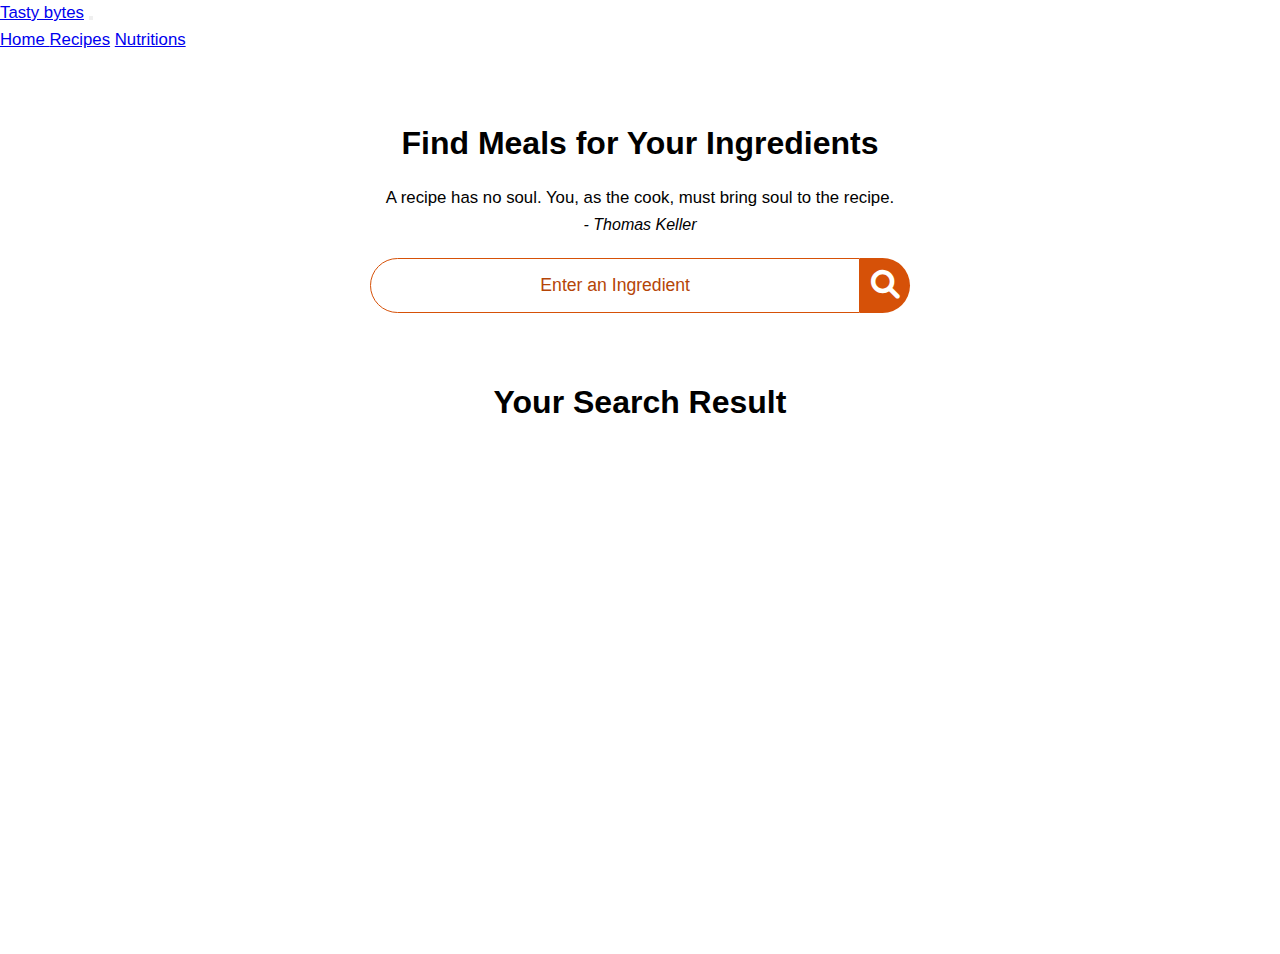
==== index.html @ 61e7933b "edit css and search bar on html" ====
<!DOCTYPE html>
<html lang="en">
  <head>
    <meta charset="UTF-8" />
    <meta http-equiv="X-UA-Compatible" content="IE=edge" />
    <meta name="viewport" content="width=device-width, initial-scale=1.0" />
    <link
      rel="stylesheet"
      href="https://cdn.jsdelivr.net/npm/bootstrap@4.6.2/dist/css/bootstrap.min.css"
      integrity="sha384-xOolHFLEh07PJGoPkLv1IbcEPTNtaed2xpHsD9ESMhqIYd0nLMwNLD69Npy4HI+N"
      crossorigin="anonymous"
    />
    <link rel="stylesheet" href="css/style.css" />
    <link rel="stylesheet" href="https://cdnjs.cloudflare.com/ajax/libs/font-awesome/6.0.0-beta2/css/all.min.css">
    <title>Document</title>
  </head>
  <body>
   
    <nav class="navbar navbar-expand-lg navbar-light bg-light navbar-inner">
      <a class="navbar-brand" href="#">Tasty bytes</a>
      <button
        class="navbar-toggler"
        type="button"
        data-toggle="collapse"
        data-target="#navbarNavAltMarkup"
        aria-controls="navbarNavAltMarkup"
        aria-expanded="false"
        aria-label="Toggle navigation"
      >
        <span class="navbar-toggler-icon"></span>
      </button>
      <div class="collapse navbar-collapse" id="navbarNavAltMarkup">
        <div class="navbar-nav">
          <a class="nav-link active" href="#"
            >Home <span class="sr-only">(current)</span></a
          >
          <a class="nav-link" href="#">Recipes</a>
          <a class="nav-link" href="#">Nutritions</a>
        </div>
      </div>
    </nav>
   

    <body>
      <div class="container">
          <div class="meal-wrapper">
              <div class="meal-search">
                  <h2 class="title">Find Meals for Your Ingredients</h2>
                  <blockquote>A recipe has no soul. You, as the cook, must bring soul to the recipe. <br>
                      <cite>- Thomas Keller </cite>
                  </blockquote>
                  <div class="meal-search-box">
                      <input type="text" class="search-control" placeholder="Enter an Ingredient" id="search-input">
                      <button type="submit" class="search-btn btn" id="search-btn">
                          <i class="fas fa-search"></i>
                      </button>
                  </div>
              </div>
  
              
              <div class="meal-result">
                  <h2 class="title">Your Search Result</h2>
                  <div id="meal">
                      <!-- meal Item -->
                      <!-- <div class="meal-item">
                          <div class="meal-image">
                              <img src="food.jpg" alt="food">
                          </div>
                          <div class="meal-name">
                              <h3>Potato chips</h3>
                              <a href="#" class="recipe-btn">Get Recipe</a>
                          </div>
                      </div> -->
                      <!-- end of meal item -->
                  </div>
              </div>
  
  
  
              <div class="meal-details">
                  <!-- recipe close btn -->
                  <button type="button" class="btn recipe-close-btn" id="recipe-close-btn">
                    <i class="fas fa-times"></i>
                  </button>
                  <!-- meal content -->
                  <div id="meal-details-content">
                      <!-- <h2 class="recipe-title">Meals Name Here</h2>
                      <p class="recipe-category">Category Name</p>
                      <div class="recipe-instruct">
                          <h3>Instructions:</h3>
                          <p>Lorem ipsum dolor, sit amet consectetur adipisicing elit. Recusandae consequuntur asperiores quo dolore reprehenderit omnis explicabo, dolor earum suscipit, aliquid molestias amet et modi animi dolorum! Inventore tempora ullam vel.</p>
                      </div>
                      <div class="recipe-meal-img">
                          <img src="food.jpg" alt="">
                      </div>
                      <div class="recipe-link">
                          <a href="#" target="_blank">Watch Video</a>
                      </div>
                  </div> --> -->
              </div>
  
  
          </div>
      </div>
  </body>

    <!-- <main>
      <form>
        <input type="text" />
        <button type="submit">Submit</button>
      </form>
      <div class="container">
        <div class="row output"></div>
      </div>
    </main> -->
    <footer>
      
    </footer>
    <script
      src="https://cdn.jsdelivr.net/npm/jquery@3.5.1/dist/jquery.slim.min.js"
      integrity="sha384-DfXdz2htPH0lsSSs5nCTpuj/zy4C+OGpamoFVy38MVBnE+IbbVYUew+OrCXaRkfj"
      crossorigin="anonymous"
    ></script>
    <script
      src="https://cdn.jsdelivr.net/npm/popper.js@1.16.1/dist/umd/popper.min.js"
      integrity="sha384-9/reFTGAW83EW2RDu2S0VKaIzap3H66lZH81PoYlFhbGU+6BZp6G7niu735Sk7lN"
      crossorigin="anonymous"
    ></script>
    <script
      src="https://cdn.jsdelivr.net/npm/bootstrap@4.6.2/dist/js/bootstrap.min.js"
      integrity="sha384-+sLIOodYLS7CIrQpBjl+C7nPvqq+FbNUBDunl/OZv93DB7Ln/533i8e/mZXLi/P+"
      crossorigin="anonymous"
    ></script>
    <script
      src="https://code.jquery.com/jquery-3.6.3.min.js"
      integrity="sha256-pvPw+upLPUjgMXY0G+8O0xUf+/Im1MZjXxxgOcBQBXU="
      crossorigin="anonymous"
    ></script>
    <script src="js/search.js"></script>
    <script src="js/script.js"></script>
  </body>
</html>
---- css/style.css ----
:root {
    --navbarColor: #fff;
    --navbarFontColor:  #d65108;
}

.navbar-inner{
    background-image:url("TastyBytes.png") !important;
    background-repeat: no-repeat !important;
}

* {
    margin: 0;
    padding: 0;
    box-sizing: border-box;
}

@import url('https://fonts.googleapis.com/css2?family=Poppins:ital,wght@0,300;0,400;0,500;1,100;1,200;1,400;1,500&display=swap');

*{
    padding: 0;
    margin: 0;
    box-sizing: border-box;
}

:root{
    --lenny-lawny: #d65108;
    --tenne-tawny-dark: #b54507;
}

body{
    font-weight: 300;
    font-size: 1.05rem;
    line-height: 1.6;
    font-family: 'Poppins', sans-serif;
}

.btn{
    font-family: inherit;
    cursor: pointer;
    outline: 0;
    font-size: 1.05rem;
}

.text{
   opacity: 0.8; 
}

.title{
    font-size: 2rem;
    margin-bottom: 1rem;
}

.container{
   min-height: 100vh; 
}

.meal-wrapper{
    max-width: 1280px;
    text-align: center;
    margin: 0 auto;
    padding: 2rem;
    background: #fff;
}

.meal-search{
    margin: 2rem 0;
}

.meal-search cite{
    font-size: 1rem;
}

.meal-search-box{
    margin: 1.2rem 0;
    display: flex;
    align-items: stretch;
}

.search-control,
.search-btn{
    width: 100%;
}

.search-control{
    padding: 0 1rem;
    font-size: 1.1rem;
    font-family: inherit;
    outline: 0;
    text-align: center;
    border: 1px solid var(--lenny-lawny);
    color: var(--lenny-lawny);
    border-bottom-left-radius: 2rem;
    border-top-left-radius: 2rem;
}

.search-control::placeholder{
    color: var(--tenne-tawny-dark);
}
.search-btn{
    width: 55px;
    height: 55px;
    font-size: 1.8rem;
    background: var(--lenny-lawny);
    color: #fff;
    border-top-right-radius: 2rem;
    border-bottom-right-radius: 2rem;
    border: none;
    transition: all 0.4s linear;
}



.meal-result{
    margin: 4rem;
}

#meal{
    margin: 2.4rem 0;
}

.meal-item{
    border-radius: 1rem;
    overflow: hidden;
    margin: 2rem 0;
    box-shadow: 0 4px 21px -12px rgba(0,0,0,0.79);
}

.meal-image img{
    width: 100%;
    display: block;
}

.meal-name{
    padding: 1.5rem 0.5rem;
}
.meal-name h3{
    font-size: 1.4rem;
}

.recipe-btn{
    text-decoration: none;
    background: var(--lenny-lawny);
    color: #fff;
    font-weight: 500;
    font-size: 1.2rem;
    padding: 0.75rem 0;
    display: block;
    width: 175px;
    margin: 1rem auto;
    border-radius: 2rem;
    transition: all 0.4s linear;
}

.search-btn:hover,
.recipe-btn:hover {
    background: var(--tenne-tawny-dark);
}


/* Meal Details */
.meal-details{
    position: fixed;
    top: 50%;
    left: 50%;
    transform: translate(-50%, -50%);
    color: #fff;
    background: var(--lenny-lawny);
    border-radius: 1rem;
    width: 90%;
    height: 90%;
    overflow-y: scroll;
    display: none;
    padding: 2em 0;
}

.meal-details::-webkit-scrollbar{
    width: 10px;
}

.meal-details::-webkit-scrollbar-thumb{
    background: #f0f0f0;
    border: 2em;
}

.showRecipe{
    display: block;
}

#meal-details-content{
    margin: 2em;
}
.meal-details-content p:not(.recipe-category){
    padding: 1rem 0;
}





.recipe-close-btn{
    position: absolute;
    right: 2rem;
    top: 2rem;
    width: 35px;
    height: 35px;
    border: none;
    font-size: 1.8rem;
    background: #fff;
    display: flex;
    align-items: center;
    justify-content: center;
    border-radius: 50%;
    /* text-align: center; */
}

.recipe-title{
    letter-spacing: 1px;
    padding-bottom: 1rem;
}

.recipe-category{
    background: #fff;
    font-weight: 600;
    color: var(--lenny-lawny);
    display: inline-block;
    padding: 0.25rem 0.5rem;
    border-radius: 0.3rem;
}

.recipe-instruct{
    padding: 1rem 0;
}
.recipe-meal-img img{
    width: 100px;
    height: 100px;
    border-radius: 50%;
    display: block;
    margin: 0 auto;
}

.recipe-link{
    margin: 1.4rem 0;
}

.recipe-link a{
    color: #fff;
    font-size: 1.2rem;
    font-weight: 700;
    transition: all 0.4s linear;
    text-decoration: none;
}

.recipe-link a:hover{
    opacity:50%
}

.notFound{
    grid-template-columns: 1fr!important;
    color: var(--lenny-lawny);
    font-weight: 600;
    font-size: 1.5rem;
    width: 100%;
}


/* media queries */
@media screen and (min-width: 600px){
    .meal-search-box{
        width:540px;
        margin-left: auto;
        margin-right: auto;
    }
}

@media screen and (min-width: 768px){
    #meal{
        display: grid;
        grid-template-columns: repeat(2, 1fr);
        gap: 2rem;
    }
    .meal-item{
        margin: 0;
    }
    .meal-details{
        width: 700px;
    }
}

@media screen and (min-width: 992px){
    #meal{
        display: grid;
        grid-template-columns: repeat(3, 1fr);
        gap: 2rem;
    }
    .meal-item{
        margin: 0;
    }
}
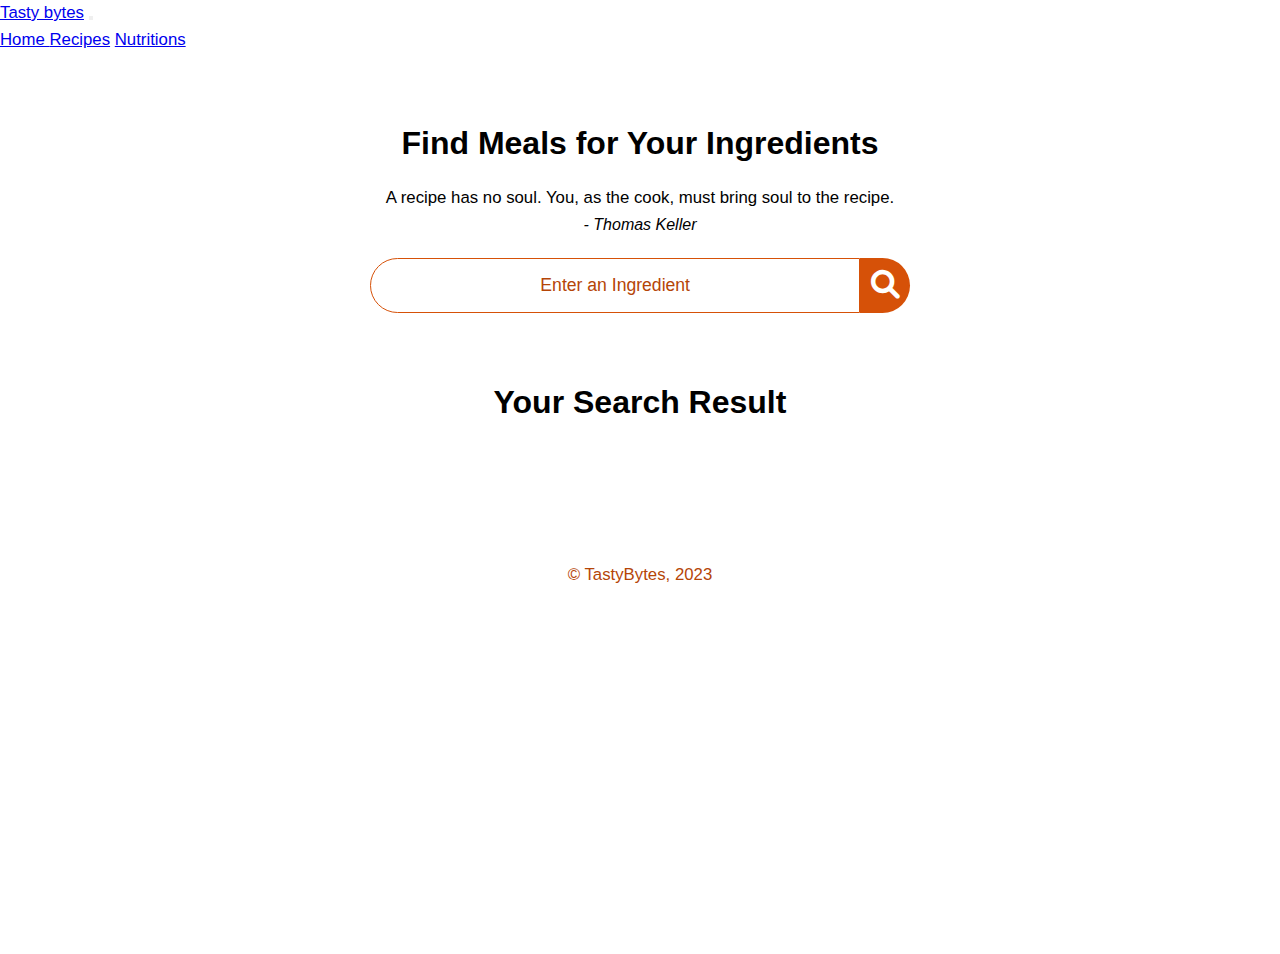
==== commit 32446059: "edit footer" ====
--- a/index.html
+++ b/index.html
@@ -114,7 +114,7 @@
       </div>
     </main> -->
     <footer>
-      
+      <p> &COPY; TastyBytes, 2023</p>
     </footer>
     <script
       src="https://cdn.jsdelivr.net/npm/jquery@3.5.1/dist/jquery.slim.min.js"
--- a/css/style.css
+++ b/css/style.css
@@ -3,10 +3,11 @@
     --navbarFontColor:  #d65108;
 }
 
-.navbar-inner{
-    background-image:url("TastyBytes.png") !important;
+/* .navbar-inner{
+    background-image:url(".TastyBytes.png") !important;
     background-repeat: no-repeat !important;
-}
+   
+} */
 
 * {
     margin: 0;
@@ -262,6 +263,12 @@
     width: 100%;
 }
 
+footer {
+    grid-area: area7;
+    text-align: center;
+    color: #b54507;
+}
+
 
 /* media queries */
 @media screen and (min-width: 600px){
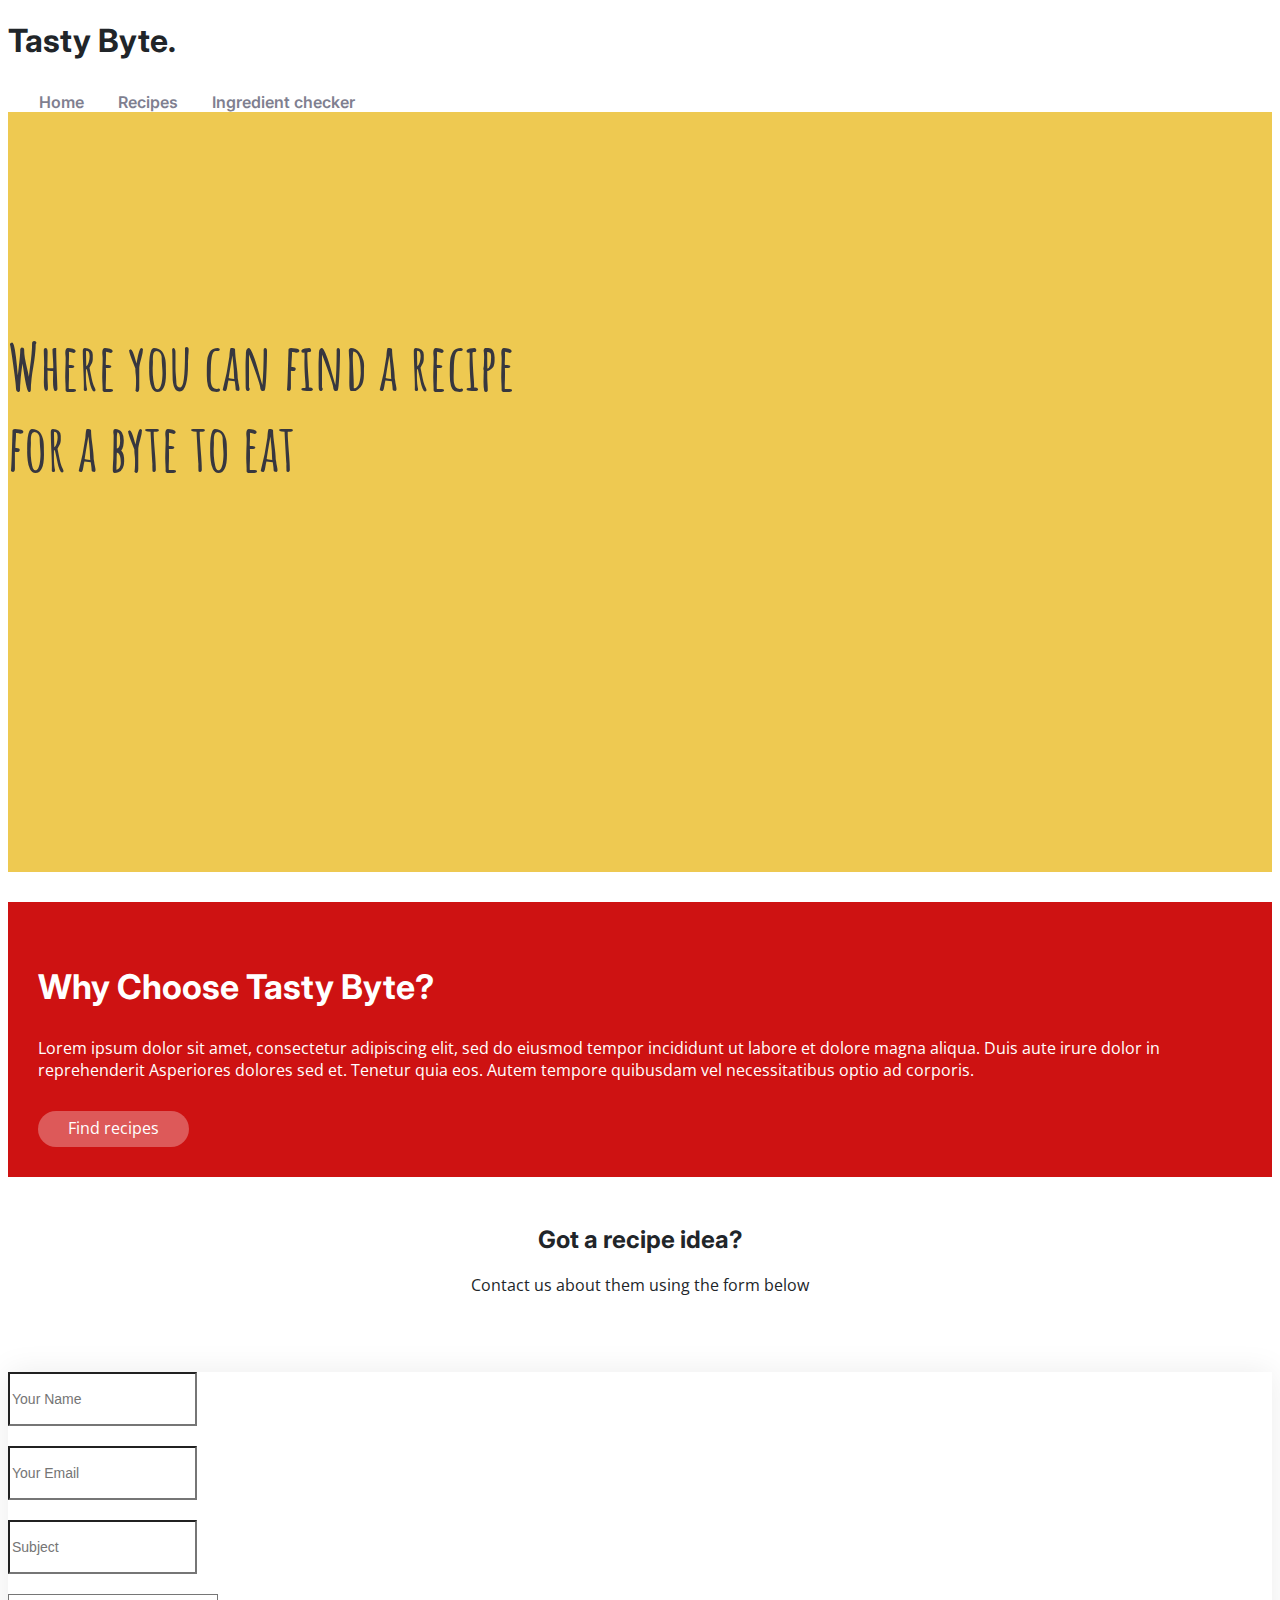
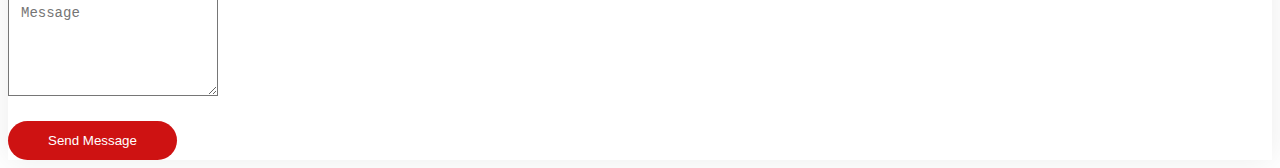
==== commit b0f8bc5d: "Add files via upload" ====
--- a/index.html
+++ b/index.html
@@ -1,142 +1,198 @@
-<!DOCTYPE html>
-<html lang="en">
-  <head>
-    <meta charset="UTF-8" />
-    <meta http-equiv="X-UA-Compatible" content="IE=edge" />
-    <meta name="viewport" content="width=device-width, initial-scale=1.0" />
-    <link
-      rel="stylesheet"
-      href="https://cdn.jsdelivr.net/npm/bootstrap@4.6.2/dist/css/bootstrap.min.css"
-      integrity="sha384-xOolHFLEh07PJGoPkLv1IbcEPTNtaed2xpHsD9ESMhqIYd0nLMwNLD69Npy4HI+N"
-      crossorigin="anonymous"
-    />
-    <link rel="stylesheet" href="css/style.css" />
-    <link rel="stylesheet" href="https://cdnjs.cloudflare.com/ajax/libs/font-awesome/6.0.0-beta2/css/all.min.css">
-    <title>Document</title>
-  </head>
-  <body>
-   
-    <nav class="navbar navbar-expand-lg navbar-light bg-light navbar-inner">
-      <a class="navbar-brand" href="#">Tasty bytes</a>
-      <button
-        class="navbar-toggler"
-        type="button"
-        data-toggle="collapse"
-        data-target="#navbarNavAltMarkup"
-        aria-controls="navbarNavAltMarkup"
-        aria-expanded="false"
-        aria-label="Toggle navigation"
-      >
-        <span class="navbar-toggler-icon"></span>
-      </button>
-      <div class="collapse navbar-collapse" id="navbarNavAltMarkup">
-        <div class="navbar-nav">
-          <a class="nav-link active" href="#"
-            >Home <span class="sr-only">(current)</span></a
-          >
-          <a class="nav-link" href="#">Recipes</a>
-          <a class="nav-link" href="#">Nutritions</a>
-        </div>
-      </div>
-    </nav>
-   
-
-    <body>
-      <div class="container">
-          <div class="meal-wrapper">
-              <div class="meal-search">
-                  <h2 class="title">Find Meals for Your Ingredients</h2>
-                  <blockquote>A recipe has no soul. You, as the cook, must bring soul to the recipe. <br>
-                      <cite>- Thomas Keller </cite>
-                  </blockquote>
-                  <div class="meal-search-box">
-                      <input type="text" class="search-control" placeholder="Enter an Ingredient" id="search-input">
-                      <button type="submit" class="search-btn btn" id="search-btn">
-                          <i class="fas fa-search"></i>
-                      </button>
-                  </div>
-              </div>
-  
-              
-              <div class="meal-result">
-                  <h2 class="title">Your Search Result</h2>
-                  <div id="meal">
-                      <!-- meal Item -->
-                      <!-- <div class="meal-item">
-                          <div class="meal-image">
-                              <img src="food.jpg" alt="food">
-                          </div>
-                          <div class="meal-name">
-                              <h3>Potato chips</h3>
-                              <a href="#" class="recipe-btn">Get Recipe</a>
-                          </div>
-                      </div> -->
-                      <!-- end of meal item -->
-                  </div>
-              </div>
-  
-  
-  
-              <div class="meal-details">
-                  <!-- recipe close btn -->
-                  <button type="button" class="btn recipe-close-btn" id="recipe-close-btn">
-                    <i class="fas fa-times"></i>
-                  </button>
-                  <!-- meal content -->
-                  <div id="meal-details-content">
-                      <!-- <h2 class="recipe-title">Meals Name Here</h2>
-                      <p class="recipe-category">Category Name</p>
-                      <div class="recipe-instruct">
-                          <h3>Instructions:</h3>
-                          <p>Lorem ipsum dolor, sit amet consectetur adipisicing elit. Recusandae consequuntur asperiores quo dolore reprehenderit omnis explicabo, dolor earum suscipit, aliquid molestias amet et modi animi dolorum! Inventore tempora ullam vel.</p>
-                      </div>
-                      <div class="recipe-meal-img">
-                          <img src="food.jpg" alt="">
-                      </div>
-                      <div class="recipe-link">
-                          <a href="#" target="_blank">Watch Video</a>
-                      </div>
-                  </div> --> -->
-              </div>
-  
-  
-          </div>
-      </div>
-  </body>
-
-    <!-- <main>
-      <form>
-        <input type="text" />
-        <button type="submit">Submit</button>
-      </form>
-      <div class="container">
-        <div class="row output"></div>
-      </div>
-    </main> -->
-    <footer>
-      <p> &COPY; TastyBytes, 2023</p>
-    </footer>
-    <script
-      src="https://cdn.jsdelivr.net/npm/jquery@3.5.1/dist/jquery.slim.min.js"
-      integrity="sha384-DfXdz2htPH0lsSSs5nCTpuj/zy4C+OGpamoFVy38MVBnE+IbbVYUew+OrCXaRkfj"
-      crossorigin="anonymous"
-    ></script>
-    <script
-      src="https://cdn.jsdelivr.net/npm/popper.js@1.16.1/dist/umd/popper.min.js"
-      integrity="sha384-9/reFTGAW83EW2RDu2S0VKaIzap3H66lZH81PoYlFhbGU+6BZp6G7niu735Sk7lN"
-      crossorigin="anonymous"
-    ></script>
-    <script
-      src="https://cdn.jsdelivr.net/npm/bootstrap@4.6.2/dist/js/bootstrap.min.js"
-      integrity="sha384-+sLIOodYLS7CIrQpBjl+C7nPvqq+FbNUBDunl/OZv93DB7Ln/533i8e/mZXLi/P+"
-      crossorigin="anonymous"
-    ></script>
-    <script
-      src="https://code.jquery.com/jquery-3.6.3.min.js"
-      integrity="sha256-pvPw+upLPUjgMXY0G+8O0xUf+/Im1MZjXxxgOcBQBXU="
-      crossorigin="anonymous"
-    ></script>
-    <script src="js/search.js"></script>
-    <script src="js/script.js"></script>
-  </body>
-</html>
+<!DOCTYPE html>
+<html lang="en">
+<head>
+    <meta charset="UTF-8">
+    <meta http-equiv="X-UA-Compatible" content="IE=edge">
+    <meta name="viewport" content="width=device-width, initial-scale=1.0">
+    <title>Home Page</title>
+  
+    <!-- Google Fonts -->
+    <link rel="preconnect" href="https://fonts.googleapis.com">
+    <link rel="preconnect" href="https://fonts.gstatic.com" crossorigin>
+    <link href="https://fonts.googleapis.com/css2?family=Open+Sans:ital,wght@0,300;0,400;0,500;0,600;0,700;1,300;1,400;1,600;1,700&family=Amatic+SC:ital,wght@0,300;0,400;0,500;0,600;0,700;1,300;1,400;1,500;1,600;1,700&family=Inter:ital,wght@0,300;0,400;0,500;0,600;0,700;1,300;1,400;1,500;1,600;1,700&display=swap" rel="stylesheet">
+
+    <link rel="stylesheet" href="https://cdn.jsdelivr.net/npm/bootstrap@5.2.3/dist/css/bootstrap.min.css" integrity="sha384-rbsA2VBKQhggwzxH7pPCaAqO46MgnOM80zW1RWuH61DGLwZJEdK2Kadq2F9CUG65" crossorigin="anonymous">
+    <link rel="stylesheet" href="/assets/css/style.css">
+    
+</head>
+<body>
+
+<!-- Navication bar  -->
+<!-- <ul class="nav justify-content-end">
+    <li class="nav-item align-left">
+        <a class="nav-link" href="#">Tasty Byte</a>
+    </li>
+    <li class="nav-item">
+      <a class="nav-link active" href="#">Active</a>
+    </li>
+    <li class="nav-item">
+      <a class="nav-link" href="#">Link</a>
+    </li>
+    <li class="nav-item">
+      <a class="nav-link" href="#">Link</a>
+    </li>
+    <li class="nav-item">
+      <a class="nav-link disabled">Disabled</a>
+    </li>
+  </ul> -->
+  <header id="header" class="header fixed-top d-flex align-items-center">
+    <div class="container d-flex align-items-center justify-content-between">
+
+        <!-- Uncomment the line below if you also wish to use an image logo -->
+        <!-- <img src="assets/img/logo.png" alt=""> -->
+        <h1>Tasty Byte<span>.</span></h1>
+      </a>
+
+      <nav id="navbar" class="navbar">
+        <ul>
+          <li><a href="#hero">Home</a></li>
+          <li><a href="#about">Recipes</a></li>
+          <li><a href="#menu">Ingredient checker</a></li>        
+  </header>
+  <!-- End Header -->
+<!-- End -->
+<!-- Create class for align left !! -->
+
+<!-- Jumbotron -->
+<!-- <div style="background-color: blue; padding: 6% 0%;" class="jumbotron jumbotron-fluid">
+    <div class="container-fluid">
+      <h1 class="display-4">Welcome to Tasty Byte</h1>
+      <p class="lead">Where you can find a recipe whenever you want a byte to eat </p>
+      <button type="button" class="btn btn-dark">Find a recipe</button>
+    </div>
+  </div> -->
+<!-- Jumbotron end -->
+  <!-- ======= Hero Section ======= -->
+  <section id="hero" class="hero d-flex align-items-center section-bg">
+    <div class="container">
+      <div class="row justify-content-between gy-5">
+        <div class="col-lg-5 order-2 order-lg-1 d-flex flex-column justify-content-center align-items-center align-items-lg-start text-center text-lg-start">
+          <h2>Where you can find a recipe<br>for a byte to eat</h2>
+              </div>
+        <div class="col-lg-5 order-1 order-lg-2 text-center text-lg-start">
+          <img src="https://loremflickr.com/620/640" class="img-fluid" alt="" data-aos="zoom-out" data-aos-delay="300">
+        </div>
+      </div>
+    </div>
+  </section>
+  <!-- End Hero Section -->
+
+<!--Learn more -->
+<!-- <div style="display: flex; align-items: center; justify-content: center;" class="flex-container">
+    <div style="text-align: center; padding: 1.2rem; border: 1px solid black; width: 75%; margin-top: 1.5rem;  " id="large-text-box">
+    <h3>Check out some of our popular recipes below</h3>
+    </div>
+</div> -->
+<section id="why-us" class="why-us section-bg">
+  <div class="container" data-aos="fade-up">
+
+    <div class="row gy-4">
+
+      <div class="col-lg-4" data-aos="fade-up" data-aos-delay="100">
+        <div class="why-box">
+          <h3>Why Choose Tasty Byte?</h3>
+          <p>
+            Lorem ipsum dolor sit amet, consectetur adipiscing elit, sed do eiusmod tempor incididunt ut labore et dolore magna aliqua. Duis aute irure dolor in reprehenderit
+            Asperiores dolores sed et. Tenetur quia eos. Autem tempore quibusdam vel necessitatibus optio ad corporis.
+          </p>
+          <div class="text-center">
+            <a href="#" class="more-btn">Find recipes <i class="bx bx-chevron-right"></i></a>
+          </div>
+        </div>
+      </div>
+      
+    </div>
+
+<!-- End  -->
+
+<!-- Three cards  -->
+<div style="display: flex; align-items: center; justify-content: center; margin: 1.5rem 0rem; gap: 1.5rem;" class="card-container output">
+
+  
+</div>
+<!-- End -->
+
+<!-- Smaller middle text box-->
+
+<!-- End  -->
+
+
+
+<!-- Contact form -->
+<!-- <div style="display: flex; align-items: center; justify-content: center;" class="flex-container">
+    <div style="border: 1px solid black; width: 60%; padding: 1.5rem; margin: 2.5%" class="form-style">
+        <form>
+            <div class="form-group">
+              <label for="exampleFormControlInput1">Email address</label>
+              <input type="email" class="form-control" id="exampleFormControlInput1" placeholder="name@example.com">
+            </div>
+            <div class="form-group">
+              <label for="exampleFormControlTextarea1">Example textarea</label>
+              <textarea class="form-control" id="exampleFormControlTextarea1" rows="3"></textarea>
+            </div>
+            <a href="#" class="btn btn-primary button-style-form">Submit</a>
+          </form>
+    </div>
+</div> -->
+
+
+ <!-- ======= Contact Section ======= -->
+ <section id="contact" class="contact">
+  <div class="container" data-aos="fade-up">
+
+    <div class="section-header">
+      <h2>Got a recipe idea?</h2>
+      <p>Contact us about them using the form below</p>
+    </div>
+
+<!-- End Info Item -->
+
+   
+    </div>
+    <form role="form" class="php-email-form p-3 p-md-4">
+      <div class="row">
+        <div class="col-lg-6 form-group">
+          <input type="text" name="name" class="form-control" id="name" placeholder="Your Name" required>
+        </div>
+        <div class="col-xl-6 form-group">
+          <input type="email" class="form-control" name="email" id="email" placeholder="Your Email" required>
+        </div>
+      </div>
+      <div class="form-group">
+        <input type="text" class="form-control" name="subject" id="subject" placeholder="Subject" required>
+      </div>
+      <div class="form-group">
+        <textarea class="form-control" name="message" rows="5" placeholder="Message" required></textarea>
+      </div>
+      <div class="my-3">
+        <div class="loading">Loading</div>
+        <div class="error-message"></div>
+        <div class="sent-message">Your message has been sent. Thank you!</div>
+      </div>
+      <div class="text-center"><button type="submit">Send Message</button></div>
+    </form>
+    <!--End Contact Form -->
+
+  </div>
+</section><!-- End Contact Section -->
+<!-- End -->
+
+
+
+<!-- Footer  -->
+<!-- Footer end -->
+
+
+<!-- Script  -->
+<!-- Script end  -->
+<!-- JQUERY -->
+<script src="https://code.jquery.com/jquery-3.6.3.min.js" integrity="sha256-pvPw+upLPUjgMXY0G+8O0xUf+/Im1MZjXxxgOcBQBXU=" crossorigin="anonymous"></script>
+<!-- End -->
+
+<script src="/assets/js/script.js"></script>
+<!-- <script src="/assets/js/template.js"></script> -->
+<!-- Bootstrap -->
+
+<script src="https://cdn.jsdelivr.net/npm/bootstrap@5.2.3/dist/js/bootstrap.bundle.min.js" integrity="sha384-kenU1KFdBIe4zVF0s0G1M5b4hcpxyD9F7jL+jjXkk+Q2h455rYXK/7HAuoJl+0I4" crossorigin="anonymous"></script>
+</body>
+</html>--- a/assets/css/style.css
+++ b/assets/css/style.css
@@ -0,0 +1,412 @@
+/* Fonts */
+:root {
+    --font-default: "Open Sans", system-ui, -apple-system, "Segoe UI", Roboto, "Helvetica Neue", Arial, "Noto Sans", "Liberation Sans", sans-serif, "Apple Color Emoji", "Segoe UI Emoji", "Segoe UI Symbol", "Noto Color Emoji";
+    --font-primary: "Amatic SC", sans-serif;
+    --font-secondary: "Inter", sans-serif;
+  }
+  
+  /* Colors */
+  :root {
+    --color-default: #212529;
+    --color-primary: #ce1212;
+    --color-secondary: #37373f;
+  }
+  
+  /* Smooth scroll behavior */
+  :root {
+    scroll-behavior: smooth;
+  }
+  
+  body {
+    font-family: var(--font-default);
+    color: var(--color-default);
+  }
+  
+  a {
+    color: var(--color-primary);
+    text-decoration: none;
+  }
+  
+  a:hover {
+    color: #ec2727;
+    text-decoration: none;
+  }
+  
+  h1,
+  h2,
+  h3,
+  h4,
+  h5,
+  h6 {
+    font-family: var(--font-secondary);
+  }
+
+.header {
+    background: rgb(255, 255, 255);
+    transition: all 0.5s;
+    z-index: 997;
+    height: 90px;
+    border-bottom: 1px solid #fff;
+  }
+  
+  @media (max-width: 575px) {
+    .header {
+      height: 70px;
+    }
+  }
+  
+  .header.sticked {
+    border-color: #fff;
+    border-color: #eee;
+  }
+  
+  
+  
+  section {
+    scroll-margin-top: 90px;
+  }
+  
+  /*--------------------------------------------------------------
+  # Desktop Navigation
+  --------------------------------------------------------------*/
+  @media (min-width: 1280px) {
+    .navbar {
+      padding: 0;
+    }
+  
+    .navbar ul {
+      margin: 0;
+      padding: 0;
+      display: flex;
+      list-style: none;
+      align-items: center;
+    }
+  
+    .navbar li {
+      position: relative;
+    }
+  
+    .navbar>ul>li {
+      white-space: nowrap;
+      padding: 10px 0 10px 28px;
+    }
+  
+    .navbar a,
+    .navbar a:focus {
+      display: flex;
+      align-items: center;
+      justify-content: space-between;
+      padding: 0 3px;
+      font-family: var(--font-secondary);
+      font-size: 16px;
+      font-weight: 600;
+      color: #7f7f90;
+      white-space: nowrap;
+      transition: 0.3s;
+      position: relative;
+    }
+  
+    .navbar a i,
+    .navbar a:focus i {
+      font-size: 12px;
+      line-height: 0;
+      margin-left: 5px;
+    }
+  
+    .navbar>ul>li>a:before {
+      content: "";
+      position: absolute;
+      width: 100%;
+      height: 2px;
+      bottom: -6px;
+      left: 0;
+      background-color: var(--color-primary);
+      visibility: hidden;
+      width: 0px;
+      transition: all 0.3s ease-in-out 0s;
+    }
+  
+    .navbar a:hover:before,
+    .navbar li:hover>a:before,
+    .navbar .active:before {
+      visibility: visible;
+      width: 100%;
+    }
+  
+    .navbar a:hover,
+    .navbar .active,
+    .navbar .active:focus,
+    .navbar li:hover>a {
+      color: #000;
+    }
+  }
+  
+  @media (min-width: 1280px) {
+  
+    .mobile-nav-show,
+    .mobile-nav-hide {
+      display: none;
+    }
+  }
+  
+  /*--------------------------------------------------------------
+# Hero Section
+--------------------------------------------------------------*/
+.hero {
+  width: 100%;
+  background-size: cover;
+  background-color: #eec951;
+  position: relative;
+  min-height: 60vh;
+  padding: 160px 0 60px 0;
+}
+
+.hero h2 {
+  font-size: 64px;
+  font-weight: 700;
+  margin-bottom: 20px;
+  color: var(--color-secondary);
+  font-family: var(--font-primary);
+}
+
+.hero h2 span {
+  color: var(--color-primary);
+}
+
+.hero p {
+  color: #4f4f5a;
+  font-weight: 400;
+  margin-bottom: 30px;
+}
+
+
+/*--------------------------------------------------------------
+# Why Us Section
+--------------------------------------------------------------*/
+.why-us .why-box {
+    margin-top: 30px;
+    padding: 30px;
+    background: var(--color-primary);
+    color: #fff;
+  }
+  
+  .why-us .why-box h3 {
+    font-weight: 700;
+    font-size: 34px;
+    margin-bottom: 30px;
+  }
+  
+  .why-us .why-box p {
+    margin-bottom: 30px;
+  }
+  
+  .why-us .why-box .more-btn {
+    display: inline-block;
+    background: rgba(255, 255, 255, 0.3);
+    padding: 6px 30px 8px 30px;
+    color: #fff;
+    border-radius: 50px;
+    transition: all ease-in-out 0.4s;
+  }
+  
+  .why-us .why-box .more-btn i {
+    font-size: 14px;
+  }
+  
+  .why-us .why-box .more-btn:hover {
+    color: var(--color-primary);
+    background: #fff;
+  }
+  
+  .why-us .icon-box {
+    text-align: center;
+    background: #fff;
+    padding: 40px 30px;
+    width: 100%;
+    height: 100%;
+    border: 1px solid rgba(55, 55, 63, 0.1);
+    transition: 0.3s;
+  }
+  
+  .why-us .icon-box i {
+    color: var(--color-primary);
+    margin-bottom: 30px;
+    font-size: 32px;
+    margin-bottom: 30px;
+    background: rgba(206, 18, 18, 0.1);
+    border-radius: 50px;
+    display: flex;
+    align-items: center;
+    justify-content: center;
+    width: 64px;
+    height: 64px;
+  }
+  
+  .why-us .icon-box h4 {
+    font-size: 20px;
+    font-weight: 400;
+    margin: 0 0 30px 0;
+    font-family: var(--font-secondary);
+  }
+  
+  .why-us .icon-box p {
+    font-size: 15px;
+    color: #6c757d;
+  }
+  
+  @media (min-width: 1200px) {
+    .why-us .icon-box:hover {
+      transform: scale(1.1);
+    }
+  }
+  
+  /*--------------------------------------------------------------
+# Contact Section
+--------------------------------------------------------------*/
+.contact .info-item {
+  background: #f4f4f4;
+  padding: 30px;
+  height: 100%;
+}
+
+.contact .info-item .icon {
+  display: flex;
+  align-items: center;
+  justify-content: center;
+  width: 56px;
+  height: 56px;
+  font-size: 24px;
+  line-height: 0;
+  color: #fff;
+  background: var(--color-primary);
+  border-radius: 50%;
+  margin-right: 15px;
+}
+
+.contact .info-item h3 {
+  font-size: 20px;
+  color: #6c757d;
+  font-weight: 700;
+  margin: 0 0 5px 0;
+}
+
+.contact .info-item p {
+  padding: 0;
+  margin: 0;
+  line-height: 24px;
+  font-size: 14px;
+}
+
+.contact .info-item .social-links a {
+  font-size: 24px;
+  display: inline-block;
+  color: rgba(55, 55, 63, 0.7);
+  line-height: 1;
+  margin: 4px 6px 0 0;
+  transition: 0.3s;
+}
+
+.contact .info-item .social-links a:hover {
+  color: var(--color-primary);
+}
+
+.contact .php-email-form {
+  width: 100%;
+  margin-top: 30px;
+  background: #fff;
+  box-shadow: 0 0 30px rgba(0, 0, 0, 0.08);
+}
+
+.contact .php-email-form .form-group {
+  padding-bottom: 20px;
+}
+
+.contact .php-email-form .error-message {
+  display: none;
+  color: #fff;
+  background: #df1529;
+  text-align: left;
+  padding: 15px;
+  font-weight: 600;
+}
+
+.contact .php-email-form .error-message br+br {
+  margin-top: 25px;
+}
+
+.contact .php-email-form .sent-message {
+  display: none;
+  color: #fff;
+  background: #059652;
+  text-align: center;
+  padding: 15px;
+  font-weight: 600;
+}
+
+.contact .php-email-form .loading {
+  display: none;
+  background: #fff;
+  text-align: center;
+  padding: 15px;
+}
+
+.contact .php-email-form .loading:before {
+  content: "";
+  display: inline-block;
+  border-radius: 50%;
+  width: 24px;
+  height: 24px;
+  margin: 0 10px -6px 0;
+  border: 3px solid #059652;
+  border-top-color: #fff;
+  -webkit-animation: animate-loading 1s linear infinite;
+  animation: animate-loading 1s linear infinite;
+}
+
+.contact .php-email-form input,
+.contact .php-email-form textarea {
+  border-radius: 0;
+  box-shadow: none;
+  font-size: 14px;
+}
+
+.contact .php-email-form input:focus,
+.contact .php-email-form textarea:focus {
+  border-color: var(--color-primary);
+}
+
+.contact .php-email-form input {
+  height: 48px;
+}
+
+.contact .php-email-form textarea {
+  padding: 10px 12px;
+}
+
+.contact .php-email-form button[type=submit] {
+  background: var(--color-primary);
+  border: 0;
+  padding: 12px 40px;
+  color: #fff;
+  transition: 0.4s;
+  border-radius: 50px;
+}
+
+.contact .php-email-form button[type=submit]:hover {
+  background: #ec2727;
+}
+
+@keyframes animate-loading {
+  0% {
+    transform: rotate(0deg);
+  }
+
+  100% {
+    transform: rotate(360deg);
+  }
+}
+
+.section-header {
+    text-align: center;
+    padding-bottom: 30px;
+  }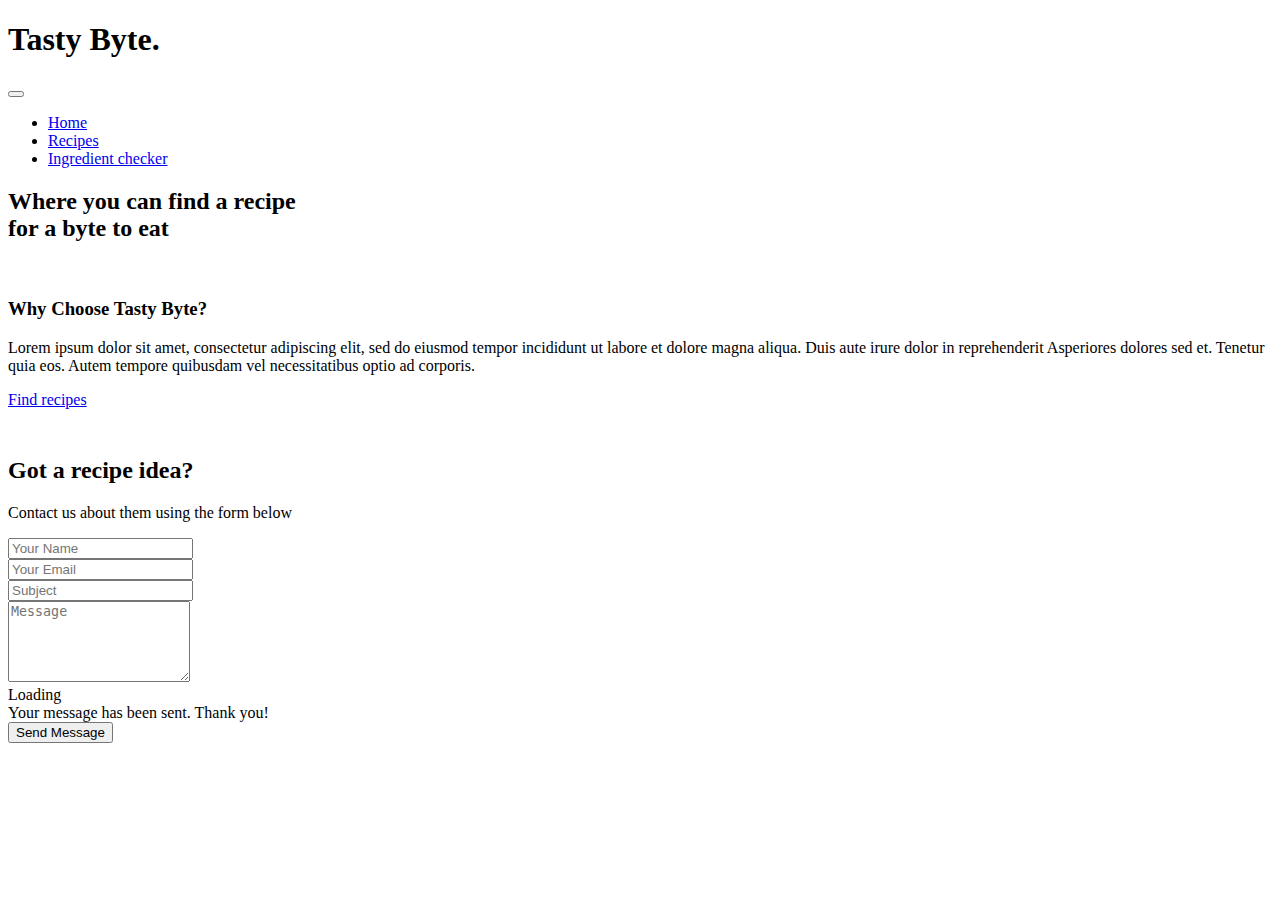
==== commit a0b4eb9f: "Update index.html" ====
--- a/index.html
+++ b/index.html
@@ -12,7 +12,7 @@
     <link href="https://fonts.googleapis.com/css2?family=Open+Sans:ital,wght@0,300;0,400;0,500;0,600;0,700;1,300;1,400;1,600;1,700&family=Amatic+SC:ital,wght@0,300;0,400;0,500;0,600;0,700;1,300;1,400;1,500;1,600;1,700&family=Inter:ital,wght@0,300;0,400;0,500;0,600;0,700;1,300;1,400;1,500;1,600;1,700&display=swap" rel="stylesheet">
 
     <link rel="stylesheet" href="https://cdn.jsdelivr.net/npm/bootstrap@5.2.3/dist/css/bootstrap.min.css" integrity="sha384-rbsA2VBKQhggwzxH7pPCaAqO46MgnOM80zW1RWuH61DGLwZJEdK2Kadq2F9CUG65" crossorigin="anonymous">
-    <link rel="stylesheet" href="/assets/css/style.css">
+    <link rel="stylesheet" href="https://github.com/ad660/Project-1/blob/main/assets/css/style.css">
     
 </head>
 <body>
@@ -35,19 +35,32 @@
       <a class="nav-link disabled">Disabled</a>
     </li>
   </ul> -->
-  <header id="header" class="header fixed-top d-flex align-items-center">
+  <header id="header" class="header d-flex align-items-center">
     <div class="container d-flex align-items-center justify-content-between">
 
         <!-- Uncomment the line below if you also wish to use an image logo -->
         <!-- <img src="assets/img/logo.png" alt=""> -->
         <h1>Tasty Byte<span>.</span></h1>
-      </a>
-
-      <nav id="navbar" class="navbar">
-        <ul>
-          <li><a href="#hero">Home</a></li>
-          <li><a href="#about">Recipes</a></li>
-          <li><a href="#menu">Ingredient checker</a></li>        
+  
+
+      <nav class="navbar navbar-expand-lg">
+        <button class="navbar-toggler" type="button" data-toggle="collapse" data-target="#navbarNav" aria-controls="navbarNav" aria-expanded="false" aria-label="Toggle navigation">
+          <span class="navbar-toggler-icon"></span>
+        </button>
+        <div class="collapse navbar-collapse" id="navbarNav">
+          <ul class="navbar-nav">
+            <li class="nav-item active">
+              <a class="nav-link" href="#">Home <span class="sr-only"></a>
+            </li>
+            <li class="nav-item">
+              <a class="nav-link" href="/recipes.html">Recipes</a>
+            </li>
+            <li class="nav-item">
+              <a class="nav-link" href="/nutritions.html">Ingredient checker</a>
+            </li>
+          </ul>
+        </div>
+      </nav>
   </header>
   <!-- End Header -->
 <!-- End -->
@@ -195,4 +208,4 @@
 
 <script src="https://cdn.jsdelivr.net/npm/bootstrap@5.2.3/dist/js/bootstrap.bundle.min.js" integrity="sha384-kenU1KFdBIe4zVF0s0G1M5b4hcpxyD9F7jL+jjXkk+Q2h455rYXK/7HAuoJl+0I4" crossorigin="anonymous"></script>
 </body>
-</html>+</html>
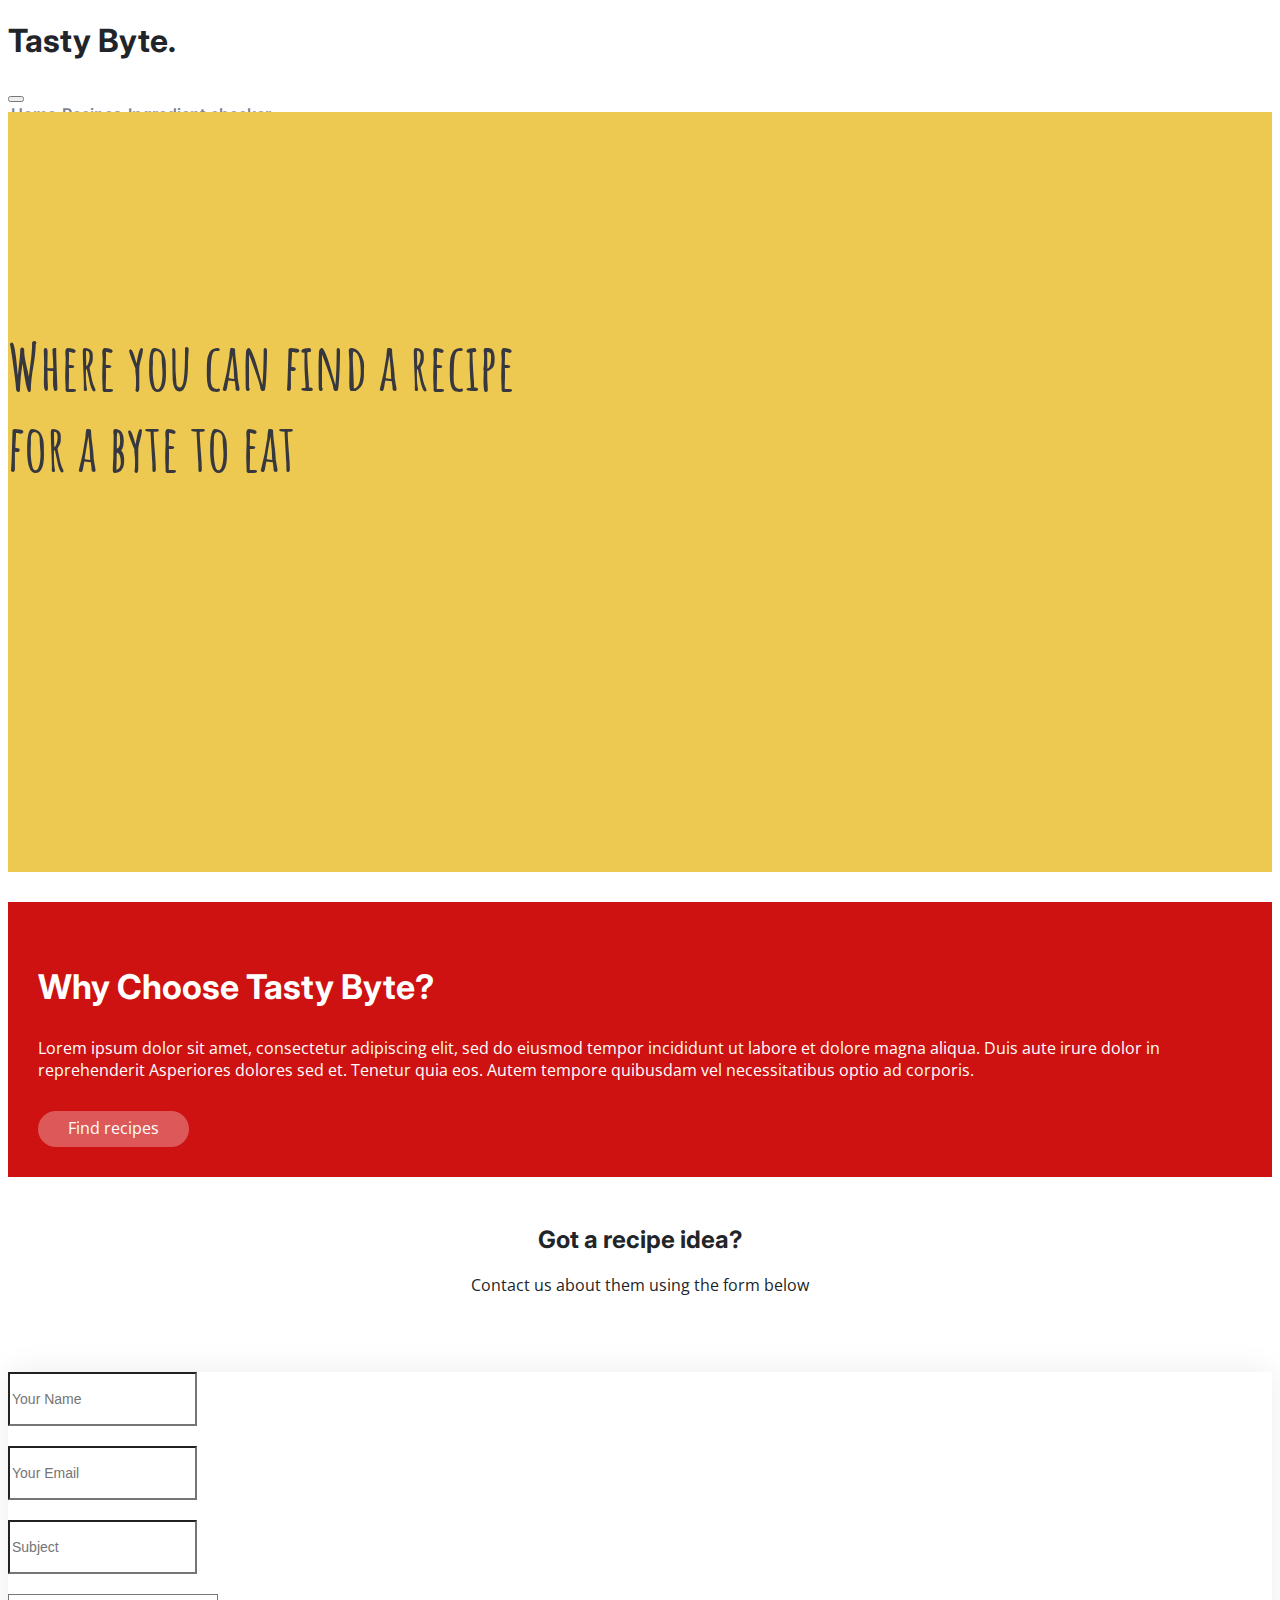
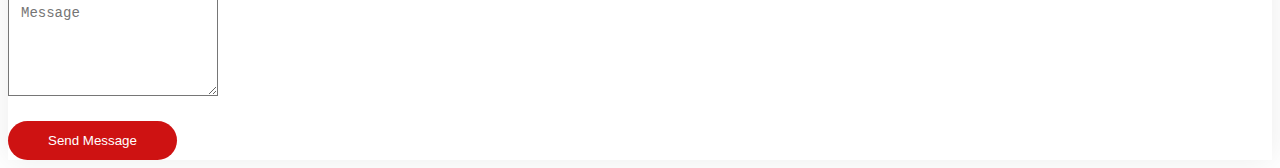
==== commit f7b190d9: "Update index.html" ====
--- a/index.html
+++ b/index.html
@@ -12,7 +12,7 @@
     <link href="https://fonts.googleapis.com/css2?family=Open+Sans:ital,wght@0,300;0,400;0,500;0,600;0,700;1,300;1,400;1,600;1,700&family=Amatic+SC:ital,wght@0,300;0,400;0,500;0,600;0,700;1,300;1,400;1,500;1,600;1,700&family=Inter:ital,wght@0,300;0,400;0,500;0,600;0,700;1,300;1,400;1,500;1,600;1,700&display=swap" rel="stylesheet">
 
     <link rel="stylesheet" href="https://cdn.jsdelivr.net/npm/bootstrap@5.2.3/dist/css/bootstrap.min.css" integrity="sha384-rbsA2VBKQhggwzxH7pPCaAqO46MgnOM80zW1RWuH61DGLwZJEdK2Kadq2F9CUG65" crossorigin="anonymous">
-    <link rel="stylesheet" href="https://github.com/ad660/Project-1/blob/main/assets/css/style.css">
+    <link rel="stylesheet" href="./assets/css/style.css">
     
 </head>
 <body>
@@ -50,13 +50,13 @@
         <div class="collapse navbar-collapse" id="navbarNav">
           <ul class="navbar-nav">
             <li class="nav-item active">
-              <a class="nav-link" href="#">Home <span class="sr-only"></a>
+              <a class="nav-link" href="#">Home<span class="sr-only"></a>
             </li>
             <li class="nav-item">
-              <a class="nav-link" href="/recipes.html">Recipes</a>
+              <a class="nav-link" href="./recipes.html">Recipes</a>
             </li>
             <li class="nav-item">
-              <a class="nav-link" href="/nutritions.html">Ingredient checker</a>
+              <a class="nav-link" href="./nutritions.html">Ingredient checker</a>
             </li>
           </ul>
         </div>
--- a/assets/css/style.css
+++ b/assets/css/style.css
@@ -0,0 +1,412 @@
+/* Fonts */
+:root {
+    --font-default: "Open Sans", system-ui, -apple-system, "Segoe UI", Roboto, "Helvetica Neue", Arial, "Noto Sans", "Liberation Sans", sans-serif, "Apple Color Emoji", "Segoe UI Emoji", "Segoe UI Symbol", "Noto Color Emoji";
+    --font-primary: "Amatic SC", sans-serif;
+    --font-secondary: "Inter", sans-serif;
+  }
+  
+  /* Colors */
+  :root {
+    --color-default: #212529;
+    --color-primary: #ce1212;
+    --color-secondary: #37373f;
+  }
+  
+  /* Smooth scroll behavior */
+  :root {
+    scroll-behavior: smooth;
+  }
+  
+  body {
+    font-family: var(--font-default);
+    color: var(--color-default);
+  }
+  
+  a {
+    color: var(--color-primary);
+    text-decoration: none;
+  }
+  
+  a:hover {
+    color: #ec2727;
+    text-decoration: none;
+  }
+  
+  h1,
+  h2,
+  h3,
+  h4,
+  h5,
+  h6 {
+    font-family: var(--font-secondary);
+  }
+
+.header {
+    background: rgb(255, 255, 255);
+    transition: all 0.5s;
+    z-index: 997;
+    height: 90px;
+    border-bottom: 1px solid #fff;
+  }
+  
+  @media (max-width: 575px) {
+    .header {
+      height: 70px;
+    }
+  }
+  
+  .header.sticked {
+    border-color: #fff;
+    border-color: #eee;
+  }
+  
+  
+  
+  section {
+    scroll-margin-top: 90px;
+  }
+  
+  /*--------------------------------------------------------------
+  # Desktop Navigation
+  --------------------------------------------------------------*/
+  @media (min-width: 1280px) {
+    .navbar {
+      padding: 0;
+    }
+  
+    .navbar ul {
+      margin: 0;
+      padding: 0;
+      display: flex;
+      list-style: none;
+      align-items: center;
+    }
+  
+    .navbar li {
+      position: relative;
+    }
+  
+    .navbar>ul>li {
+      white-space: nowrap;
+      padding: 10px 0 10px 28px;
+    }
+  
+    .navbar a,
+    .navbar a:focus {
+      display: flex;
+      align-items: center;
+      justify-content: space-between;
+      padding: 0 3px;
+      font-family: var(--font-secondary);
+      font-size: 16px;
+      font-weight: 600;
+      color: #7f7f90;
+      white-space: nowrap;
+      transition: 0.3s;
+      position: relative;
+    }
+  
+    .navbar a i,
+    .navbar a:focus i {
+      font-size: 12px;
+      line-height: 0;
+      margin-left: 5px;
+    }
+  
+    .navbar>ul>li>a:before {
+      content: "";
+      position: absolute;
+      width: 100%;
+      height: 2px;
+      bottom: -6px;
+      left: 0;
+      background-color: var(--color-primary);
+      visibility: hidden;
+      width: 0px;
+      transition: all 0.3s ease-in-out 0s;
+    }
+  
+    .navbar a:hover:before,
+    .navbar li:hover>a:before,
+    .navbar .active:before {
+      visibility: visible;
+      width: 100%;
+    }
+  
+    .navbar a:hover,
+    .navbar .active,
+    .navbar .active:focus,
+    .navbar li:hover>a {
+      color: #000;
+    }
+  }
+  
+  @media (min-width: 1280px) {
+  
+    .mobile-nav-show,
+    .mobile-nav-hide {
+      display: none;
+    }
+  }
+  
+  /*--------------------------------------------------------------
+# Hero Section
+--------------------------------------------------------------*/
+.hero {
+  width: 100%;
+  background-size: cover;
+  background-color: #eec951;
+  position: relative;
+  min-height: 60vh;
+  padding: 160px 0 60px 0;
+}
+
+.hero h2 {
+  font-size: 64px;
+  font-weight: 700;
+  margin-bottom: 20px;
+  color: var(--color-secondary);
+  font-family: var(--font-primary);
+}
+
+.hero h2 span {
+  color: var(--color-primary);
+}
+
+.hero p {
+  color: #4f4f5a;
+  font-weight: 400;
+  margin-bottom: 30px;
+}
+
+
+/*--------------------------------------------------------------
+# Why Us Section
+--------------------------------------------------------------*/
+.why-us .why-box {
+    margin-top: 30px;
+    padding: 30px;
+    background: var(--color-primary);
+    color: #fff;
+  }
+  
+  .why-us .why-box h3 {
+    font-weight: 700;
+    font-size: 34px;
+    margin-bottom: 30px;
+  }
+  
+  .why-us .why-box p {
+    margin-bottom: 30px;
+  }
+  
+  .why-us .why-box .more-btn {
+    display: inline-block;
+    background: rgba(255, 255, 255, 0.3);
+    padding: 6px 30px 8px 30px;
+    color: #fff;
+    border-radius: 50px;
+    transition: all ease-in-out 0.4s;
+  }
+  
+  .why-us .why-box .more-btn i {
+    font-size: 14px;
+  }
+  
+  .why-us .why-box .more-btn:hover {
+    color: var(--color-primary);
+    background: #fff;
+  }
+  
+  .why-us .icon-box {
+    text-align: center;
+    background: #fff;
+    padding: 40px 30px;
+    width: 100%;
+    height: 100%;
+    border: 1px solid rgba(55, 55, 63, 0.1);
+    transition: 0.3s;
+  }
+  
+  .why-us .icon-box i {
+    color: var(--color-primary);
+    margin-bottom: 30px;
+    font-size: 32px;
+    margin-bottom: 30px;
+    background: rgba(206, 18, 18, 0.1);
+    border-radius: 50px;
+    display: flex;
+    align-items: center;
+    justify-content: center;
+    width: 64px;
+    height: 64px;
+  }
+  
+  .why-us .icon-box h4 {
+    font-size: 20px;
+    font-weight: 400;
+    margin: 0 0 30px 0;
+    font-family: var(--font-secondary);
+  }
+  
+  .why-us .icon-box p {
+    font-size: 15px;
+    color: #6c757d;
+  }
+  
+  @media (min-width: 1200px) {
+    .why-us .icon-box:hover {
+      transform: scale(1.1);
+    }
+  }
+  
+  /*--------------------------------------------------------------
+# Contact Section
+--------------------------------------------------------------*/
+.contact .info-item {
+  background: #f4f4f4;
+  padding: 30px;
+  height: 100%;
+}
+
+.contact .info-item .icon {
+  display: flex;
+  align-items: center;
+  justify-content: center;
+  width: 56px;
+  height: 56px;
+  font-size: 24px;
+  line-height: 0;
+  color: #fff;
+  background: var(--color-primary);
+  border-radius: 50%;
+  margin-right: 15px;
+}
+
+.contact .info-item h3 {
+  font-size: 20px;
+  color: #6c757d;
+  font-weight: 700;
+  margin: 0 0 5px 0;
+}
+
+.contact .info-item p {
+  padding: 0;
+  margin: 0;
+  line-height: 24px;
+  font-size: 14px;
+}
+
+.contact .info-item .social-links a {
+  font-size: 24px;
+  display: inline-block;
+  color: rgba(55, 55, 63, 0.7);
+  line-height: 1;
+  margin: 4px 6px 0 0;
+  transition: 0.3s;
+}
+
+.contact .info-item .social-links a:hover {
+  color: var(--color-primary);
+}
+
+.contact .php-email-form {
+  width: 100%;
+  margin-top: 30px;
+  background: #fff;
+  box-shadow: 0 0 30px rgba(0, 0, 0, 0.08);
+}
+
+.contact .php-email-form .form-group {
+  padding-bottom: 20px;
+}
+
+.contact .php-email-form .error-message {
+  display: none;
+  color: #fff;
+  background: #df1529;
+  text-align: left;
+  padding: 15px;
+  font-weight: 600;
+}
+
+.contact .php-email-form .error-message br+br {
+  margin-top: 25px;
+}
+
+.contact .php-email-form .sent-message {
+  display: none;
+  color: #fff;
+  background: #059652;
+  text-align: center;
+  padding: 15px;
+  font-weight: 600;
+}
+
+.contact .php-email-form .loading {
+  display: none;
+  background: #fff;
+  text-align: center;
+  padding: 15px;
+}
+
+.contact .php-email-form .loading:before {
+  content: "";
+  display: inline-block;
+  border-radius: 50%;
+  width: 24px;
+  height: 24px;
+  margin: 0 10px -6px 0;
+  border: 3px solid #059652;
+  border-top-color: #fff;
+  -webkit-animation: animate-loading 1s linear infinite;
+  animation: animate-loading 1s linear infinite;
+}
+
+.contact .php-email-form input,
+.contact .php-email-form textarea {
+  border-radius: 0;
+  box-shadow: none;
+  font-size: 14px;
+}
+
+.contact .php-email-form input:focus,
+.contact .php-email-form textarea:focus {
+  border-color: var(--color-primary);
+}
+
+.contact .php-email-form input {
+  height: 48px;
+}
+
+.contact .php-email-form textarea {
+  padding: 10px 12px;
+}
+
+.contact .php-email-form button[type=submit] {
+  background: var(--color-primary);
+  border: 0;
+  padding: 12px 40px;
+  color: #fff;
+  transition: 0.4s;
+  border-radius: 50px;
+}
+
+.contact .php-email-form button[type=submit]:hover {
+  background: #ec2727;
+}
+
+@keyframes animate-loading {
+  0% {
+    transform: rotate(0deg);
+  }
+
+  100% {
+    transform: rotate(360deg);
+  }
+}
+
+.section-header {
+    text-align: center;
+    padding-bottom: 30px;
+  }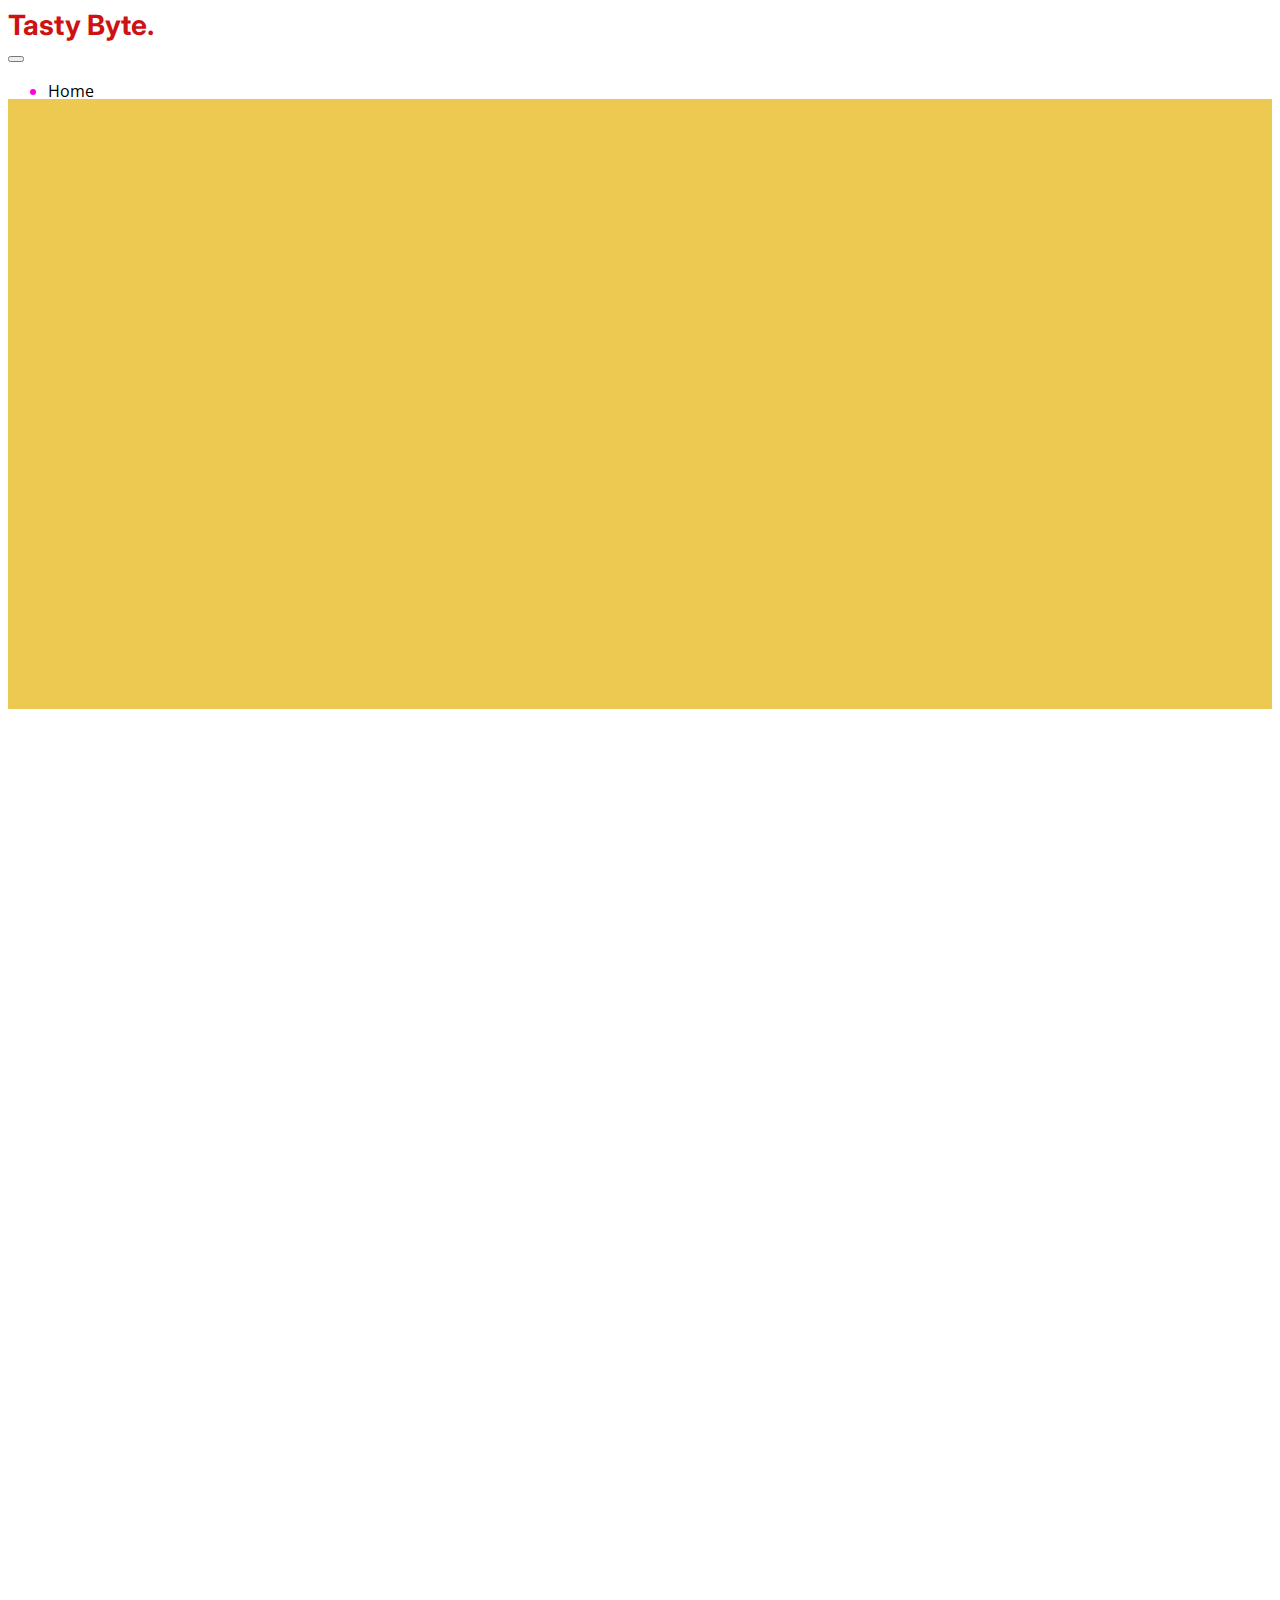
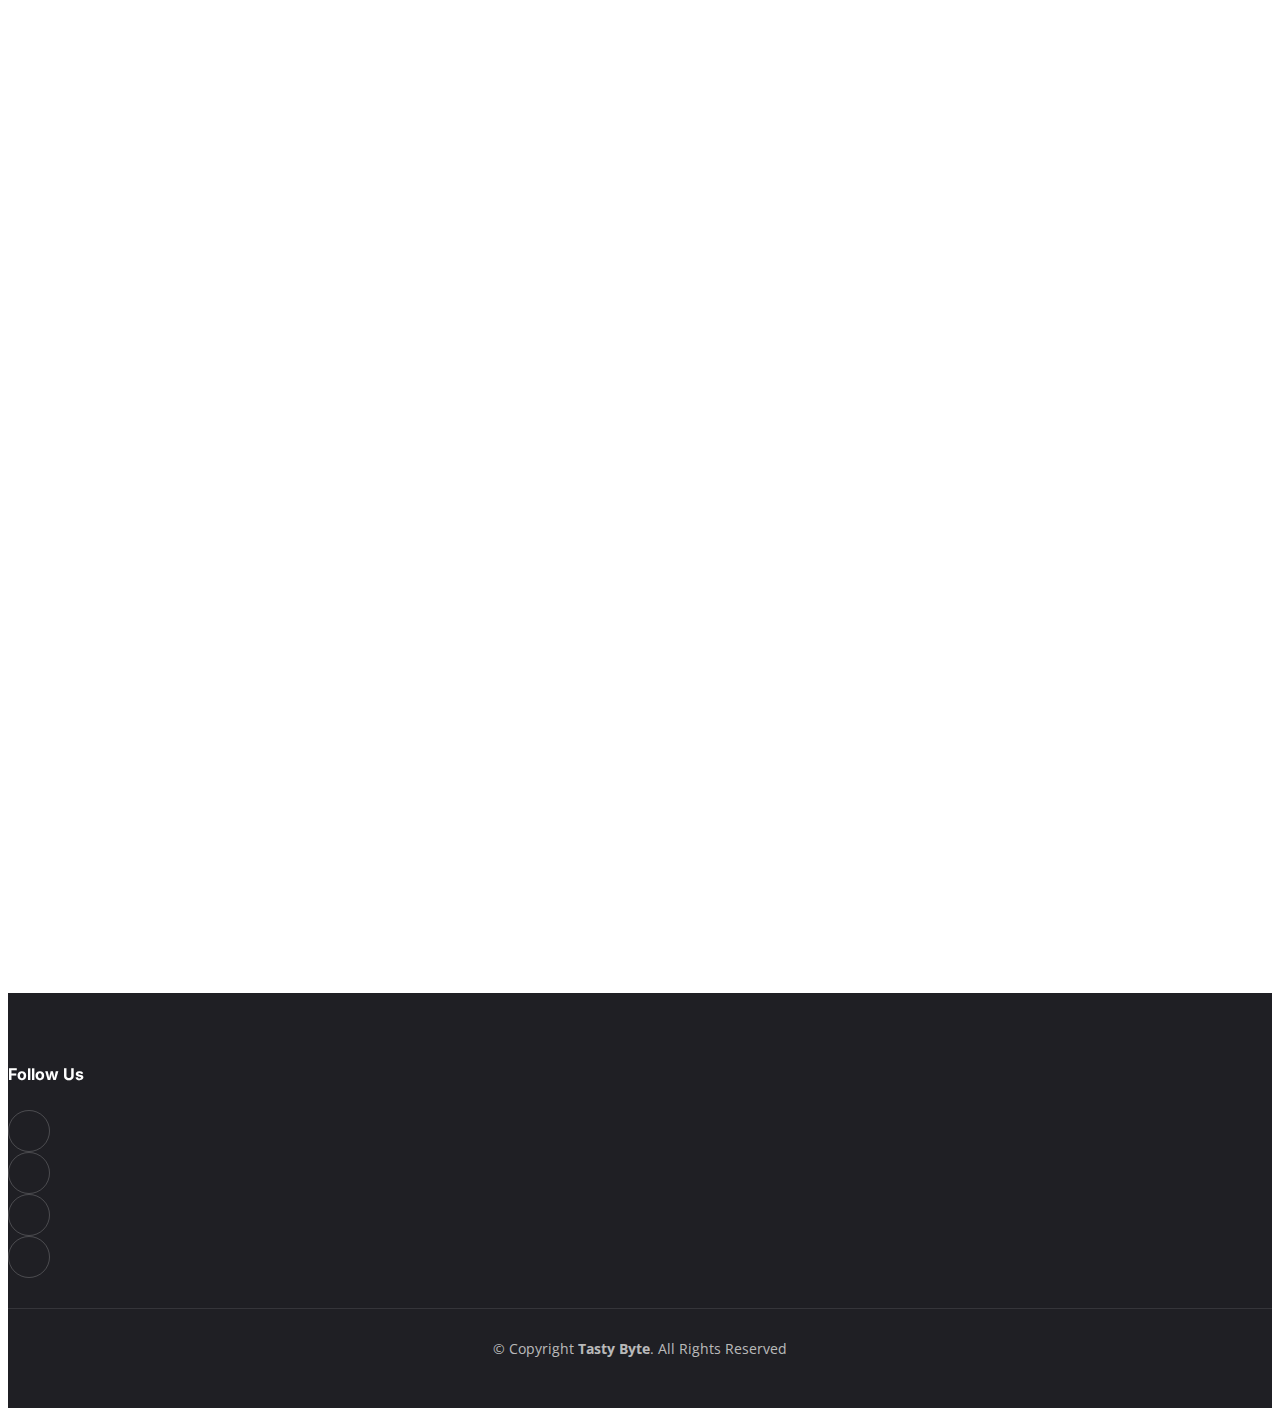
==== commit 9ce5f810: "Update index.html" ====
--- a/index.html
+++ b/index.html
@@ -6,50 +6,47 @@
     <meta name="viewport" content="width=device-width, initial-scale=1.0">
     <title>Home Page</title>
   
+    <!-- Font awesome -->
+    <link rel="stylesheet" href="https://cdnjs.cloudflare.com/ajax/libs/font-awesome/6.2.1/css/all.min.css" integrity="sha512-MV7K8+y+gLIBoVD59lQIYicR65iaqukzvf/nwasF0nqhPay5w/9lJmVM2hMDcnK1OnMGCdVK+iQrJ7lzPJQd1w==" crossorigin="anonymous" referrerpolicy="no-referrer" />
     <!-- Google Fonts -->
     <link rel="preconnect" href="https://fonts.googleapis.com">
     <link rel="preconnect" href="https://fonts.gstatic.com" crossorigin>
     <link href="https://fonts.googleapis.com/css2?family=Open+Sans:ital,wght@0,300;0,400;0,500;0,600;0,700;1,300;1,400;1,600;1,700&family=Amatic+SC:ital,wght@0,300;0,400;0,500;0,600;0,700;1,300;1,400;1,500;1,600;1,700&family=Inter:ital,wght@0,300;0,400;0,500;0,600;0,700;1,300;1,400;1,500;1,600;1,700&display=swap" rel="stylesheet">
 
-    <link rel="stylesheet" href="https://cdn.jsdelivr.net/npm/bootstrap@5.2.3/dist/css/bootstrap.min.css" integrity="sha384-rbsA2VBKQhggwzxH7pPCaAqO46MgnOM80zW1RWuH61DGLwZJEdK2Kadq2F9CUG65" crossorigin="anonymous">
+    <!-- aos -->
+    <link href="https://unpkg.com/aos@2.3.1/dist/aos.css" rel="stylesheet">
+    <!-- bootstrap + mainstyle -->
+
+    <!-- Bootrstrap icons  -->
+    <link rel="stylesheet" href="https://cdn.jsdelivr.net/npm/bootstrap-icons@1.10.2/font/bootstrap-icons.css" integrity="sha384-b6lVK+yci+bfDmaY1u0zE8YYJt0TZxLEAFyYSLHId4xoVvsrQu3INevFKo+Xir8e" crossorigin="anonymous">
+    
+    <!-- Bootstrap -->
+    <link rel="stylesheet" href="https://cdn.jsdelivr.net/npm/bootstrap@4.6.2/dist/css/bootstrap.min.css" integrity="sha384-xOolHFLEh07PJGoPkLv1IbcEPTNtaed2xpHsD9ESMhqIYd0nLMwNLD69Npy4HI+N" crossorigin="anonymous">
+    
+
     <link rel="stylesheet" href="./assets/css/style.css">
     
-</head>
-<body>
-
-<!-- Navication bar  -->
-<!-- <ul class="nav justify-content-end">
-    <li class="nav-item align-left">
-        <a class="nav-link" href="#">Tasty Byte</a>
-    </li>
-    <li class="nav-item">
-      <a class="nav-link active" href="#">Active</a>
-    </li>
-    <li class="nav-item">
-      <a class="nav-link" href="#">Link</a>
-    </li>
-    <li class="nav-item">
-      <a class="nav-link" href="#">Link</a>
-    </li>
-    <li class="nav-item">
-      <a class="nav-link disabled">Disabled</a>
-    </li>
-  </ul> -->
+  </head>
+  <body>
+    
+  <!-- Header  -->
   <header id="header" class="header d-flex align-items-center">
-    <div class="container d-flex align-items-center justify-content-between">
+    <div class="container d-flex align-items-center justify-content-between logo">
 
         <!-- Uncomment the line below if you also wish to use an image logo -->
         <!-- <img src="assets/img/logo.png" alt=""> -->
-        <h1>Tasty Byte<span>.</span></h1>
-  
-
+      <h1><a href="./index.html">Tasty Byte<span>.</span></a></h1>
+        
+        
       <nav class="navbar navbar-expand-lg">
         <button class="navbar-toggler" type="button" data-toggle="collapse" data-target="#navbarNav" aria-controls="navbarNav" aria-expanded="false" aria-label="Toggle navigation">
           <span class="navbar-toggler-icon"></span>
         </button>
-        <div class="collapse navbar-collapse" id="navbarNav">
+
+
+        <div class="navbar-small-screen"  id="navbarNav">
           <ul class="navbar-nav">
-            <li class="nav-item active">
+            <li style="color: rgb(255, 0, 221);" class="nav-item active">
               <a class="nav-link" href="#">Home<span class="sr-only"></a>
             </li>
             <li class="nav-item">
@@ -62,41 +59,27 @@
         </div>
       </nav>
   </header>
+  
   <!-- End Header -->
-<!-- End -->
-<!-- Create class for align left !! -->
-
-<!-- Jumbotron -->
-<!-- <div style="background-color: blue; padding: 6% 0%;" class="jumbotron jumbotron-fluid">
-    <div class="container-fluid">
-      <h1 class="display-4">Welcome to Tasty Byte</h1>
-      <p class="lead">Where you can find a recipe whenever you want a byte to eat </p>
-      <button type="button" class="btn btn-dark">Find a recipe</button>
-    </div>
-  </div> -->
-<!-- Jumbotron end -->
+
   <!-- ======= Hero Section ======= -->
   <section id="hero" class="hero d-flex align-items-center section-bg">
     <div class="container">
       <div class="row justify-content-between gy-5">
         <div class="col-lg-5 order-2 order-lg-1 d-flex flex-column justify-content-center align-items-center align-items-lg-start text-center text-lg-start">
-          <h2>Where you can find a recipe<br>for a byte to eat</h2>
+          <h2 data-aos="fade-up">Find a recipe<br>for a byte to eat</h2>
               </div>
         <div class="col-lg-5 order-1 order-lg-2 text-center text-lg-start">
-          <img src="https://loremflickr.com/620/640" class="img-fluid" alt="" data-aos="zoom-out" data-aos-delay="300">
+          <img src="/assets/images/tasty-byte-headerimg (1).png" class="img-fluid" alt="header image" data-aos="zoom-out" data-aos-delay="300">
         </div>
       </div>
     </div>
   </section>
   <!-- End Hero Section -->
 
-<!--Learn more -->
-<!-- <div style="display: flex; align-items: center; justify-content: center;" class="flex-container">
-    <div style="text-align: center; padding: 1.2rem; border: 1px solid black; width: 75%; margin-top: 1.5rem;  " id="large-text-box">
-    <h3>Check out some of our popular recipes below</h3>
-    </div>
-</div> -->
-<section id="why-us" class="why-us section-bg">
+<main>
+ <!-- ======= Why Us Section ======= -->
+ <section id="why-us" class="why-us section-bg">
   <div class="container" data-aos="fade-up">
 
     <div class="row gy-4">
@@ -105,66 +88,83 @@
         <div class="why-box">
           <h3>Why Choose Tasty Byte?</h3>
           <p>
-            Lorem ipsum dolor sit amet, consectetur adipiscing elit, sed do eiusmod tempor incididunt ut labore et dolore magna aliqua. Duis aute irure dolor in reprehenderit
-            Asperiores dolores sed et. Tenetur quia eos. Autem tempore quibusdam vel necessitatibus optio ad corporis.
+            Maintaining a healthy diet is increasingly important as access to unhealthy options has never been easier. 
+          </p>
+          <p>
+            So we created ‘Tasty Byte’ as we believe its imperative to have the option to eat healthier without spending hours in the kitchen.
           </p>
           <div class="text-center">
-            <a href="#" class="more-btn">Find recipes <i class="bx bx-chevron-right"></i></a>
+            <a href="./recipes.html" class="more-btn">Find a recipe<i class="bx bx-chevron-right"></i></a>
           </div>
         </div>
-      </div>
-      
-    </div>
-
-<!-- End  -->
-
-<!-- Three cards  -->
-<div style="display: flex; align-items: center; justify-content: center; margin: 1.5rem 0rem; gap: 1.5rem;" class="card-container output">
-
-  
-</div>
-<!-- End -->
-
-<!-- Smaller middle text box-->
-
-<!-- End  -->
-
-
-
-<!-- Contact form -->
-<!-- <div style="display: flex; align-items: center; justify-content: center;" class="flex-container">
-    <div style="border: 1px solid black; width: 60%; padding: 1.5rem; margin: 2.5%" class="form-style">
-        <form>
-            <div class="form-group">
-              <label for="exampleFormControlInput1">Email address</label>
-              <input type="email" class="form-control" id="exampleFormControlInput1" placeholder="name@example.com">
+      </div><!-- End Why Box -->
+
+      <div class="col-lg-8 d-flex align-items-center">
+        <div class="row gy-4">
+
+          <div class="col-xl-4" data-aos="fade-up" data-aos-delay="200">
+            <div class="icon-box d-flex flex-column justify-content-center align-items-center">
+              <i class="bi bi-clipboard-data"></i>
+              <h4>Scientically proven</h4>
+              <p>Did you know that making meals just twice a week instead of eating out can save you money on food? Shocking I know</p>
             </div>
-            <div class="form-group">
-              <label for="exampleFormControlTextarea1">Example textarea</label>
-              <textarea class="form-control" id="exampleFormControlTextarea1" rows="3"></textarea>
+          </div><!-- End Icon Box -->
+
+          <div class="col-xl-4" data-aos="fade-up" data-aos-delay="300">
+            <div class="icon-box d-flex flex-column justify-content-center align-items-center">
+              <i class="bi bi-brush"></i>
+              <h4>Boost your creativity</h4>
+              <p>Did you also know that by eating healthier you'll gain a boost in not only your health but your creativity and focus!</p>
             </div>
-            <a href="#" class="btn btn-primary button-style-form">Submit</a>
-          </form>
-    </div>
-</div> -->
-
-
- <!-- ======= Contact Section ======= -->
- <section id="contact" class="contact">
+          </div><!-- End Icon Box -->
+
+          <div class="col-xl-4" data-aos="fade-up" data-aos-delay="400">
+            <div class="icon-box d-flex flex-column justify-content-center align-items-center">
+              <i class="bi bi-basket2"></i>
+              <h4>A healthier alternative</h4>
+              <p>Invest in yourself by choosing a healthier lifestyle. Our under 30 minute recipes can help you build a stronger, healther you!</p>
+            </div>
+          </div><!-- End Icon Box -->
+
+        </div>
+      </div>
+
+    </div>
+
+  </div>
+</section>
+<!-- End Why Us Section -->
+
+
+<!-- ======= Contact Section ======= -->
+<section id="contact" class="contact">
   <div class="container" data-aos="fade-up">
 
     <div class="section-header">
-      <h2>Got a recipe idea?</h2>
-      <p>Contact us about them using the form below</p>
-    </div>
-
-<!-- End Info Item -->
-
-   
-    </div>
-    <form role="form" class="php-email-form p-3 p-md-4">
+      <h2>Contact</h2>
+      <p>Need Help? <span>Contact Us</span></p>
+    </div>
+
+
+   <div class="row gy-4">
+                <div class="col-md-12">
+        <div class="info-item d-flex align-items-center">
+          <i class="icon bi bi-envelope flex-shrink-0"></i>
+          <div>
+            <h3>Email Us</h3>
+            <p>tastybyte@contact.com</p>
+          </div>
+        </div>
+      </div><!-- End Info Item -->
+
+    <!-- End Info Item -->
+
+     
+    </div>
+
+    <form class="php-email-form p-3 p-md-4">
       <div class="row">
-        <div class="col-lg-6 form-group">
+        <div class="col-xl-6 form-group">
           <input type="text" name="name" class="form-control" id="name" placeholder="Your Name" required>
         </div>
         <div class="col-xl-6 form-group">
@@ -188,12 +188,42 @@
 
   </div>
 </section><!-- End Contact Section -->
+</main>
 <!-- End -->
 
 
 
 <!-- Footer  -->
+  <!-- ======= Footer ======= -->
+  <footer id="footer" class="footer">
+
+    <div class="container">
+      <div class="row gy-3">
+       
+
+
+        <div class="col-lg-3 col-md-6 footer-links">
+          <h4>Follow Us</h4>
+          <div class="social-links d-flex">
+            <a href="#" class="twitter"><i class="bi bi-twitter"></i></a>
+            <a href="#" class="facebook"><i class="bi bi-facebook"></i></a>
+            <a href="#" class="instagram"><i class="bi bi-instagram"></i></a>
+            <a href="#" class="linkedin"><i class="bi bi-linkedin"></i></a>
+          </div>
+        </div>
+
+      </div>
+    </div>
+
+    <div class="container">
+      <div class="copyright">
+        &copy; Copyright <strong><span>Tasty Byte</span></strong>. All Rights Reserved
+      </div>
+    </div>
+
+  </footer><!-- End Footer -->
 <!-- Footer end -->
+
 
 
 <!-- Script  -->
@@ -202,10 +232,16 @@
 <script src="https://code.jquery.com/jquery-3.6.3.min.js" integrity="sha256-pvPw+upLPUjgMXY0G+8O0xUf+/Im1MZjXxxgOcBQBXU=" crossorigin="anonymous"></script>
 <!-- End -->
 
-<script src="/assets/js/script.js"></script>
+<script src="./assets/js/aos-init.js"></script>
 <!-- <script src="/assets/js/template.js"></script> -->
+<!-- aos js -->
+<script src="https://unpkg.com/aos@2.3.1/dist/aos.js"></script>
 <!-- Bootstrap -->
-
-<script src="https://cdn.jsdelivr.net/npm/bootstrap@5.2.3/dist/js/bootstrap.bundle.min.js" integrity="sha384-kenU1KFdBIe4zVF0s0G1M5b4hcpxyD9F7jL+jjXkk+Q2h455rYXK/7HAuoJl+0I4" crossorigin="anonymous"></script>
+<script src="https://cdn.jsdelivr.net/npm/jquery@3.5.1/dist/jquery.slim.min.js" integrity="sha384-DfXdz2htPH0lsSSs5nCTpuj/zy4C+OGpamoFVy38MVBnE+IbbVYUew+OrCXaRkfj" crossorigin="anonymous"></script>
+<script src="https://cdn.jsdelivr.net/npm/bootstrap@4.6.2/dist/js/bootstrap.bundle.min.js" integrity="sha384-Fy6S3B9q64WdZWQUiU+q4/2Lc9npb8tCaSX9FK7E8HnRr0Jz8D6OP9dO5Vg3Q9ct" crossorigin="anonymous"></script>
+
+
+
+
 </body>
 </html>
--- a/assets/css/style.css
+++ b/assets/css/style.css
@@ -3,19 +3,13 @@
     --font-default: "Open Sans", system-ui, -apple-system, "Segoe UI", Roboto, "Helvetica Neue", Arial, "Noto Sans", "Liberation Sans", sans-serif, "Apple Color Emoji", "Segoe UI Emoji", "Segoe UI Symbol", "Noto Color Emoji";
     --font-primary: "Amatic SC", sans-serif;
     --font-secondary: "Inter", sans-serif;
-  }
-  
-  /* Colors */
-  :root {
     --color-default: #212529;
     --color-primary: #ce1212;
     --color-secondary: #37373f;
-  }
-  
-  /* Smooth scroll behavior */
-  :root {
     scroll-behavior: smooth;
   }
+  
+  /* Start of body styling */
   
   body {
     font-family: var(--font-default);
@@ -41,6 +35,8 @@
     font-family: var(--font-secondary);
   }
 
+/* Start of main styling */
+  
 .header {
     background: rgb(255, 255, 255);
     transition: all 0.5s;
@@ -61,15 +57,84 @@
   }
   
   
+  .header .logo h1 {
+    font-size: 28px;
+    font-weight: 700;
+    color: #000;
+    margin: 0;
+    font-family: var(--font-secondary);
+  }
+  
+  .header .logo h1 span {
+    color: var(--color-primary);
+  }
+  
+  .header .btn-book-a-table,
+  .header .btn-book-a-table:focus {
+    font-size: 14px;
+    color: #fff;
+    background: var(--color-primary);
+    padding: 8px 20px;
+    margin-left: 30px;
+    border-radius: 50px;
+    transition: 0.3s;
+  }
+  
+  .header .btn-book-a-table:hover,
+  .header .btn-book-a-table:focus:hover {
+    color: #fff;
+    background: rgba(206, 18, 18, 0.8);
+  }
   
   section {
     scroll-margin-top: 90px;
   }
   
+
+  /* Nav bar small screen please note: this was a pain to make responsive, not compatible with iphone 12 pro*/
+
+@media (min-width: 966px) {
+.navbar-small-screen ul li a{
+    display: inline;
+    color: black;
+}}
+
+@media (max-width: 786px) {
+    .navbar-small-screen ul li a{
+        display: inline;
+        color: black;
+    }}
+
+@media (min-width: 786px) {
+    .navbar-small-screen ul li a{
+        display: inline;
+        color: black;
+    }}
+
+@media (max-width: 576px) {
+    .navbar-small-screen ul li a{
+        display: inline;
+        color: black;
+    }}
+
+@media (max-width: 375px) {
+    .navbar-small-screen ul li a{
+        color: black;
+     
+    }
+    .navbar-small-screen ul {
+        /* margin: -0px; */
+        margin-top: -40px;
+        margin-left: 50px;
+     
+    }
+}
+
+
   /*--------------------------------------------------------------
   # Desktop Navigation
   --------------------------------------------------------------*/
-  @media (min-width: 1280px) {
+  /* @media (min-width: 1280px) {
     .navbar {
       padding: 0;
     }
@@ -139,6 +204,72 @@
     .navbar li:hover>a {
       color: #000;
     }
+  
+    .navbar .dropdown ul {
+      display: block;
+      position: absolute;
+      left: 28px;
+      top: calc(100% + 30px);
+      margin: 0;
+      padding: 10px 0;
+      z-index: 99;
+      opacity: 0;
+      visibility: hidden;
+      background: #fff;
+      box-shadow: 0px 0px 30px rgba(127, 137, 161, 0.25);
+      transition: 0.3s;
+      border-radius: 4px;
+    }
+  
+    .navbar .dropdown ul li {
+      min-width: 200px;
+    }
+  
+    .navbar .dropdown ul a {
+      padding: 10px 20px;
+      font-size: 15px;
+      text-transform: none;
+      font-weight: 600;
+    }
+  
+    .navbar .dropdown ul a i {
+      font-size: 12px;
+    }
+  
+    .navbar .dropdown ul a:hover,
+    .navbar .dropdown ul .active:hover,
+    .navbar .dropdown ul li:hover>a {
+      color: var(--color-primary);
+    }
+  
+    .navbar .dropdown:hover>ul {
+      opacity: 1;
+      top: 100%;
+      visibility: visible;
+    }
+  
+    .navbar .dropdown .dropdown ul {
+      top: 0;
+      left: calc(100% - 30px);
+      visibility: hidden;
+    }
+  
+    .navbar .dropdown .dropdown:hover>ul {
+      opacity: 1;
+      top: 0;
+      left: 100%;
+      visibility: visible;
+    }
+  }
+  
+  @media (min-width: 1280px) and (max-width: 1366px) {
+    .navbar .dropdown .dropdown ul {
+      left: -90%;
+    }
+  
+    .navbar .dropdown .dropdown:hover>ul {
+      left: -100%;
+    }
   }
   
   @media (min-width: 1280px) {
@@ -148,7 +279,12 @@
       display: none;
     }
   }
-  
+   */
+  /* Main */
+
+  main {
+    margin-bottom: 30px;
+  }
   /*--------------------------------------------------------------
 # Hero Section
 --------------------------------------------------------------*/
@@ -158,7 +294,7 @@
   background-color: #eec951;
   position: relative;
   min-height: 60vh;
-  padding: 160px 0 60px 0;
+  padding: 10px 0 60px 0;
 }
 
 .hero h2 {
@@ -178,7 +314,6 @@
   font-weight: 400;
   margin-bottom: 30px;
 }
-
 
 /*--------------------------------------------------------------
 # Why Us Section
@@ -261,6 +396,14 @@
   }
   
   /*--------------------------------------------------------------
+# Disable aos animation delay on mobile devices
+--------------------------------------------------------------*/
+@media screen and (max-width: 768px) {
+    [data-aos-delay] {
+      transition-delay: 0 !important;
+    }
+  }
+  /*--------------------------------------------------------------
 # Contact Section
 --------------------------------------------------------------*/
 .contact .info-item {
@@ -407,6 +550,96 @@
 }
 
 .section-header {
+  text-align: center;
+  padding-bottom: 30px;
+}
+
+/*--------------------------------------------------------------
+# Footer
+--------------------------------------------------------------*/
+.footer {
+    font-size: 14px;
+    background-color: #1f1f24;
+    padding: 50px 0;
+    color: rgba(255, 255, 255, 0.7);
+  }
+  
+  .footer .icon {
+    margin-right: 15px;
+    font-size: 24px;
+    line-height: 0;
+  }
+  
+  .footer h4 {
+    font-size: 16px;
+    font-weight: bold;
+    position: relative;
+    padding-bottom: 5px;
+    color: #fff;
+  }
+  
+  .footer .footer-links {
+    margin-bottom: 30px;
+  }
+  
+  .footer .footer-links ul {
+    list-style: none;
+    padding: 0;
+    margin: 0;
+  }
+  
+  .footer .footer-links ul li {
+    padding: 10px 0;
+    display: flex;
+    align-items: center;
+  }
+  
+  .footer .footer-links ul li:first-child {
+    padding-top: 0;
+  }
+  
+  .footer .footer-links ul a {
+    color: rgba(255, 255, 255, 0.6);
+    transition: 0.3s;
+    display: inline-block;
+    line-height: 1;
+  }
+  
+  .footer .footer-links ul a:hover {
+    color: #fff;
+  }
+  
+  .footer .social-links a {
+    display: flex;
+    align-items: center;
+    justify-content: center;
+    width: 40px;
+    height: 40px;
+    border-radius: 50%;
+    border: 1px solid rgba(255, 255, 255, 0.2);
+    font-size: 16px;
+    color: rgba(255, 255, 255, 0.7);
+    margin-right: 10px;
+    transition: 0.3s;
+  }
+  
+  .footer .social-links a:hover {
+    color: #fff;
+    border-color: #fff;
+  }
+  
+  .footer .copyright {
     text-align: center;
-    padding-bottom: 30px;
-  }+    padding-top: 30px;
+    border-top: 1px solid rgba(255, 255, 255, 0.1);
+  }
+  
+  .footer .credits {
+    padding-top: 4px;
+    text-align: center;
+    font-size: 13px;
+  }
+  
+  .footer .credits a {
+    color: #fff;
+  }
